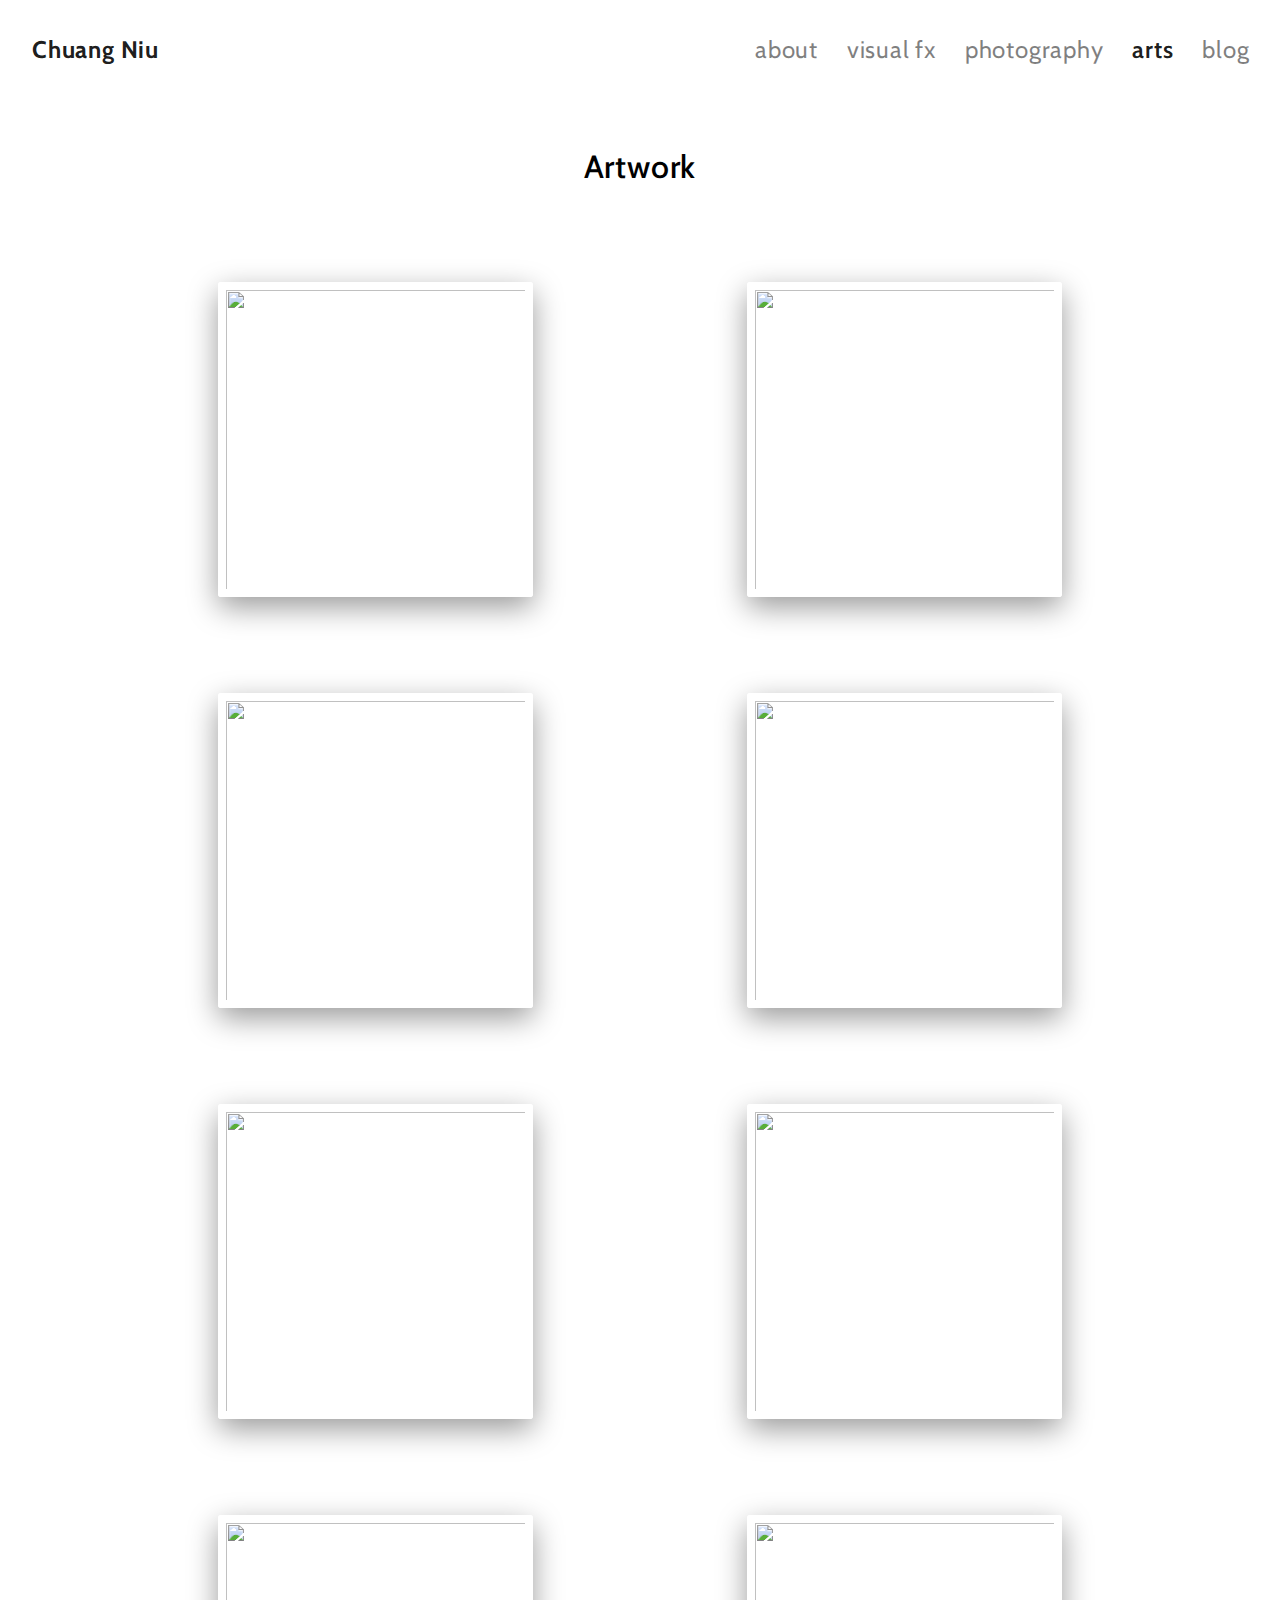
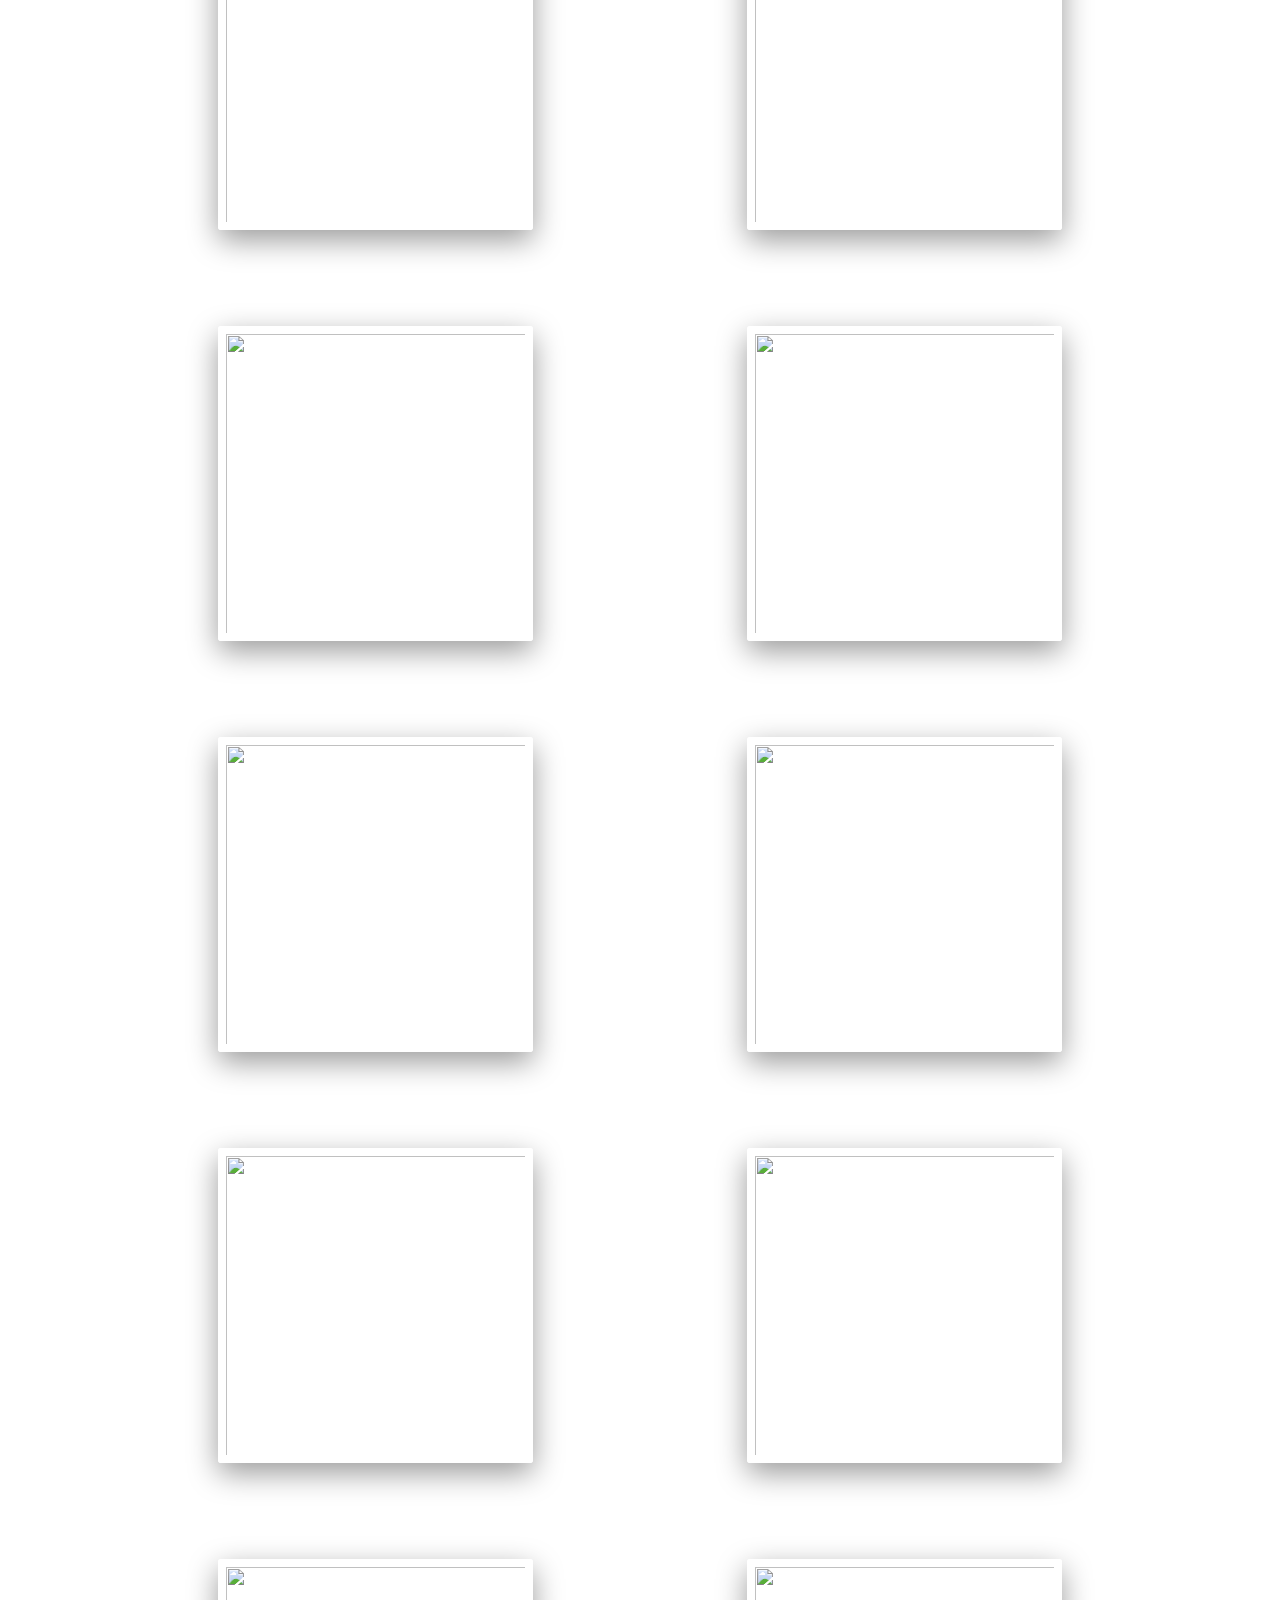
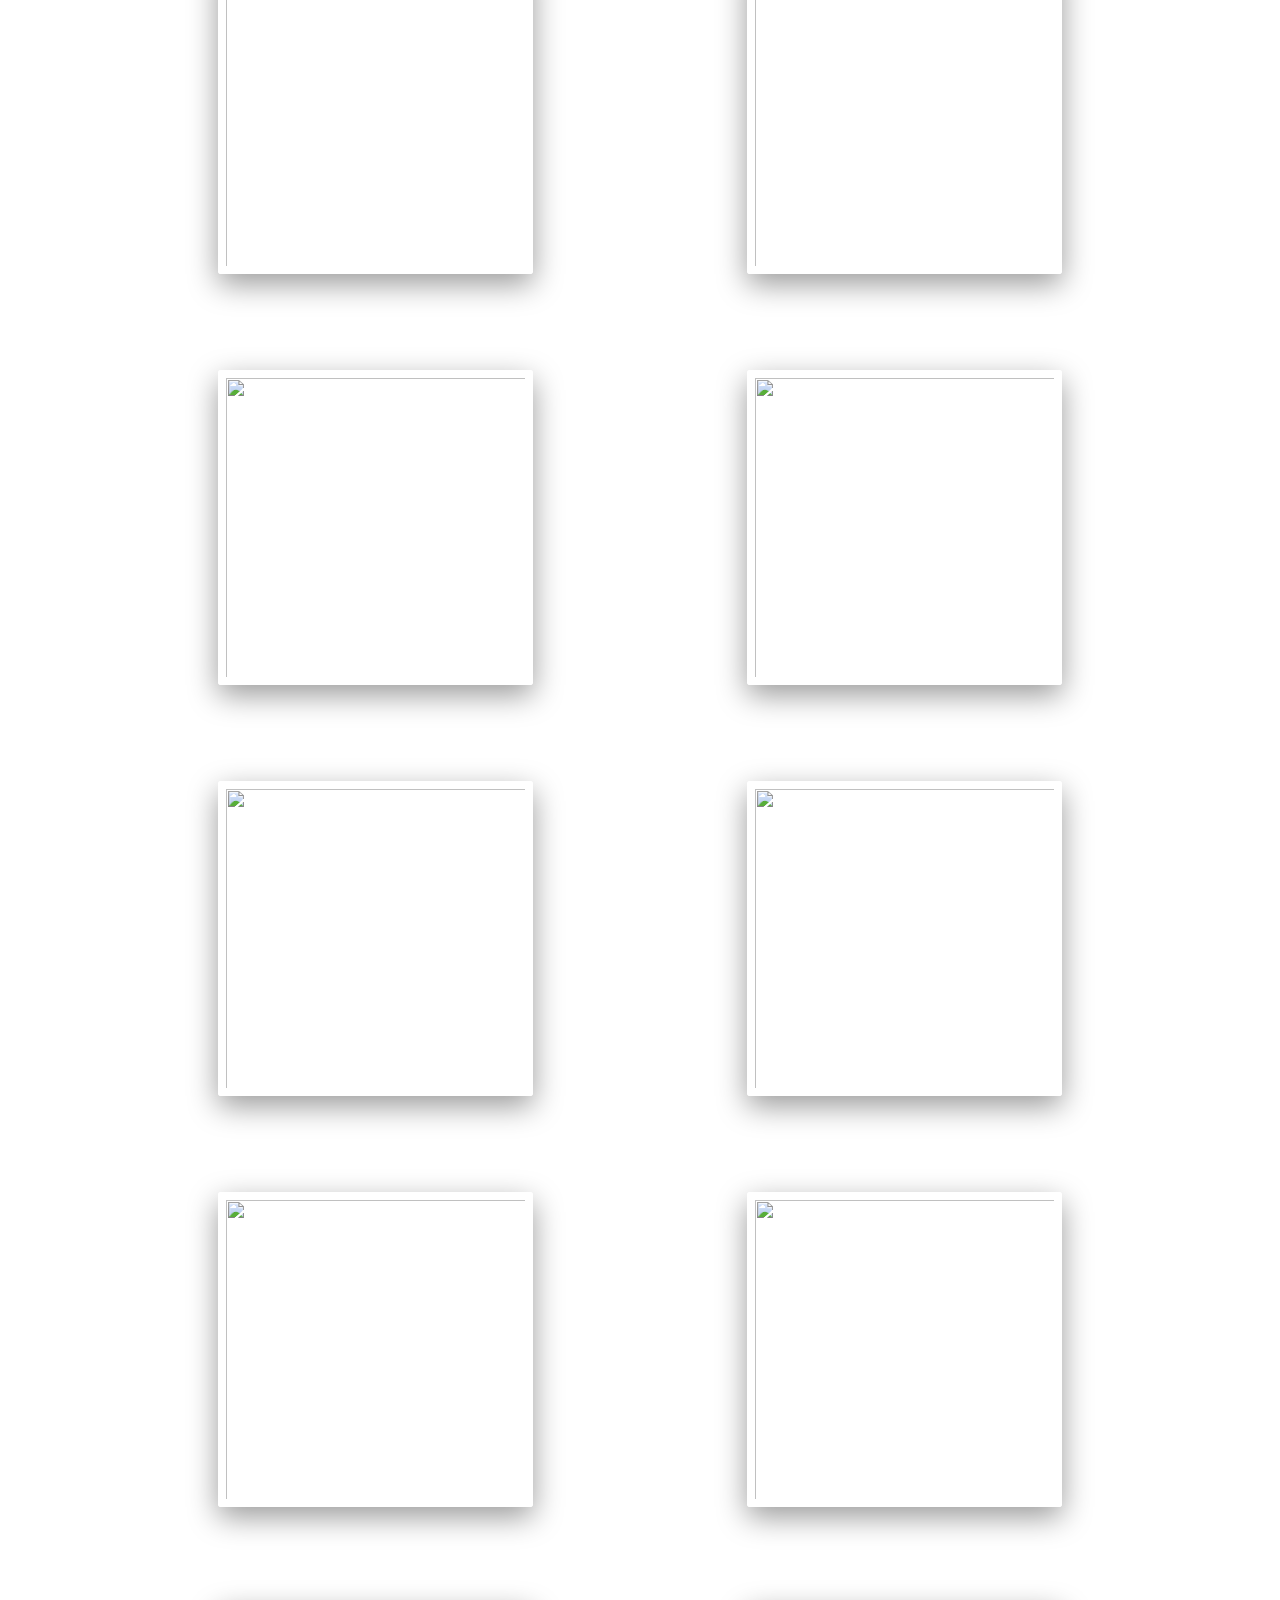
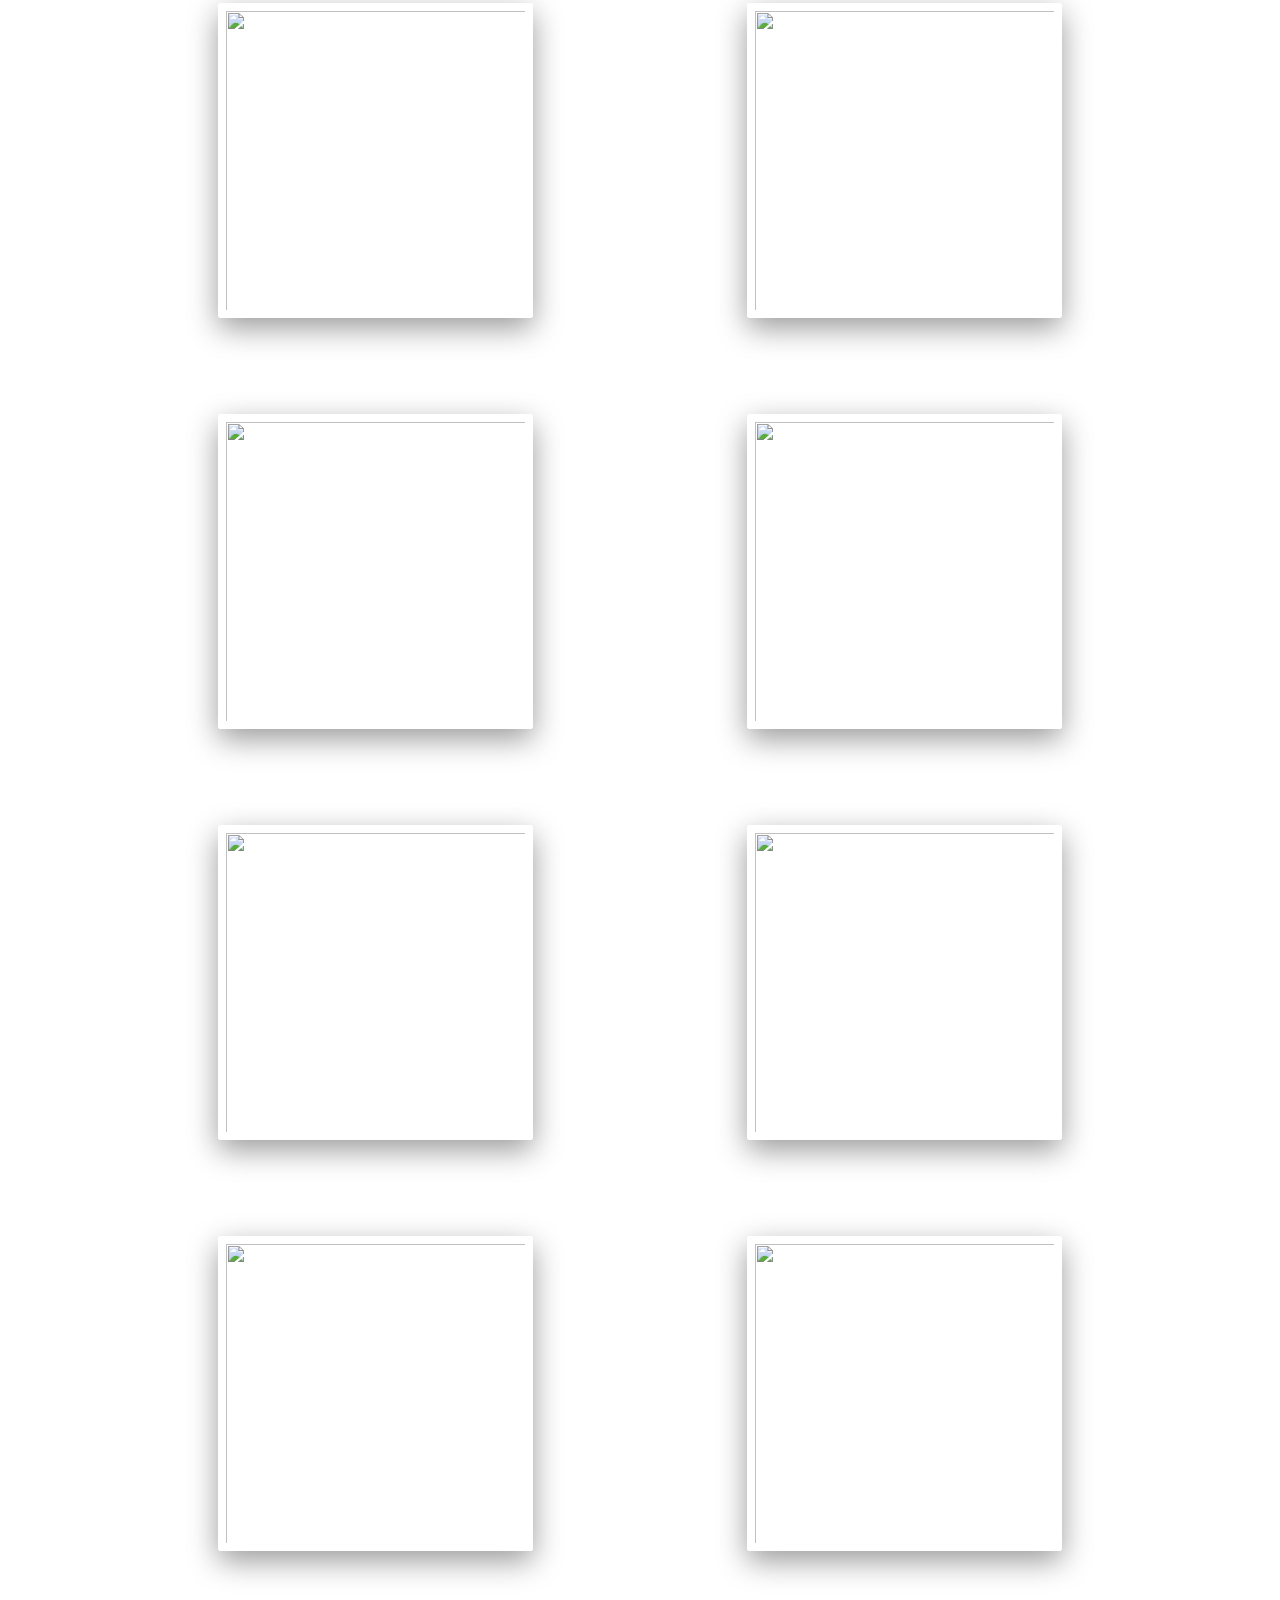
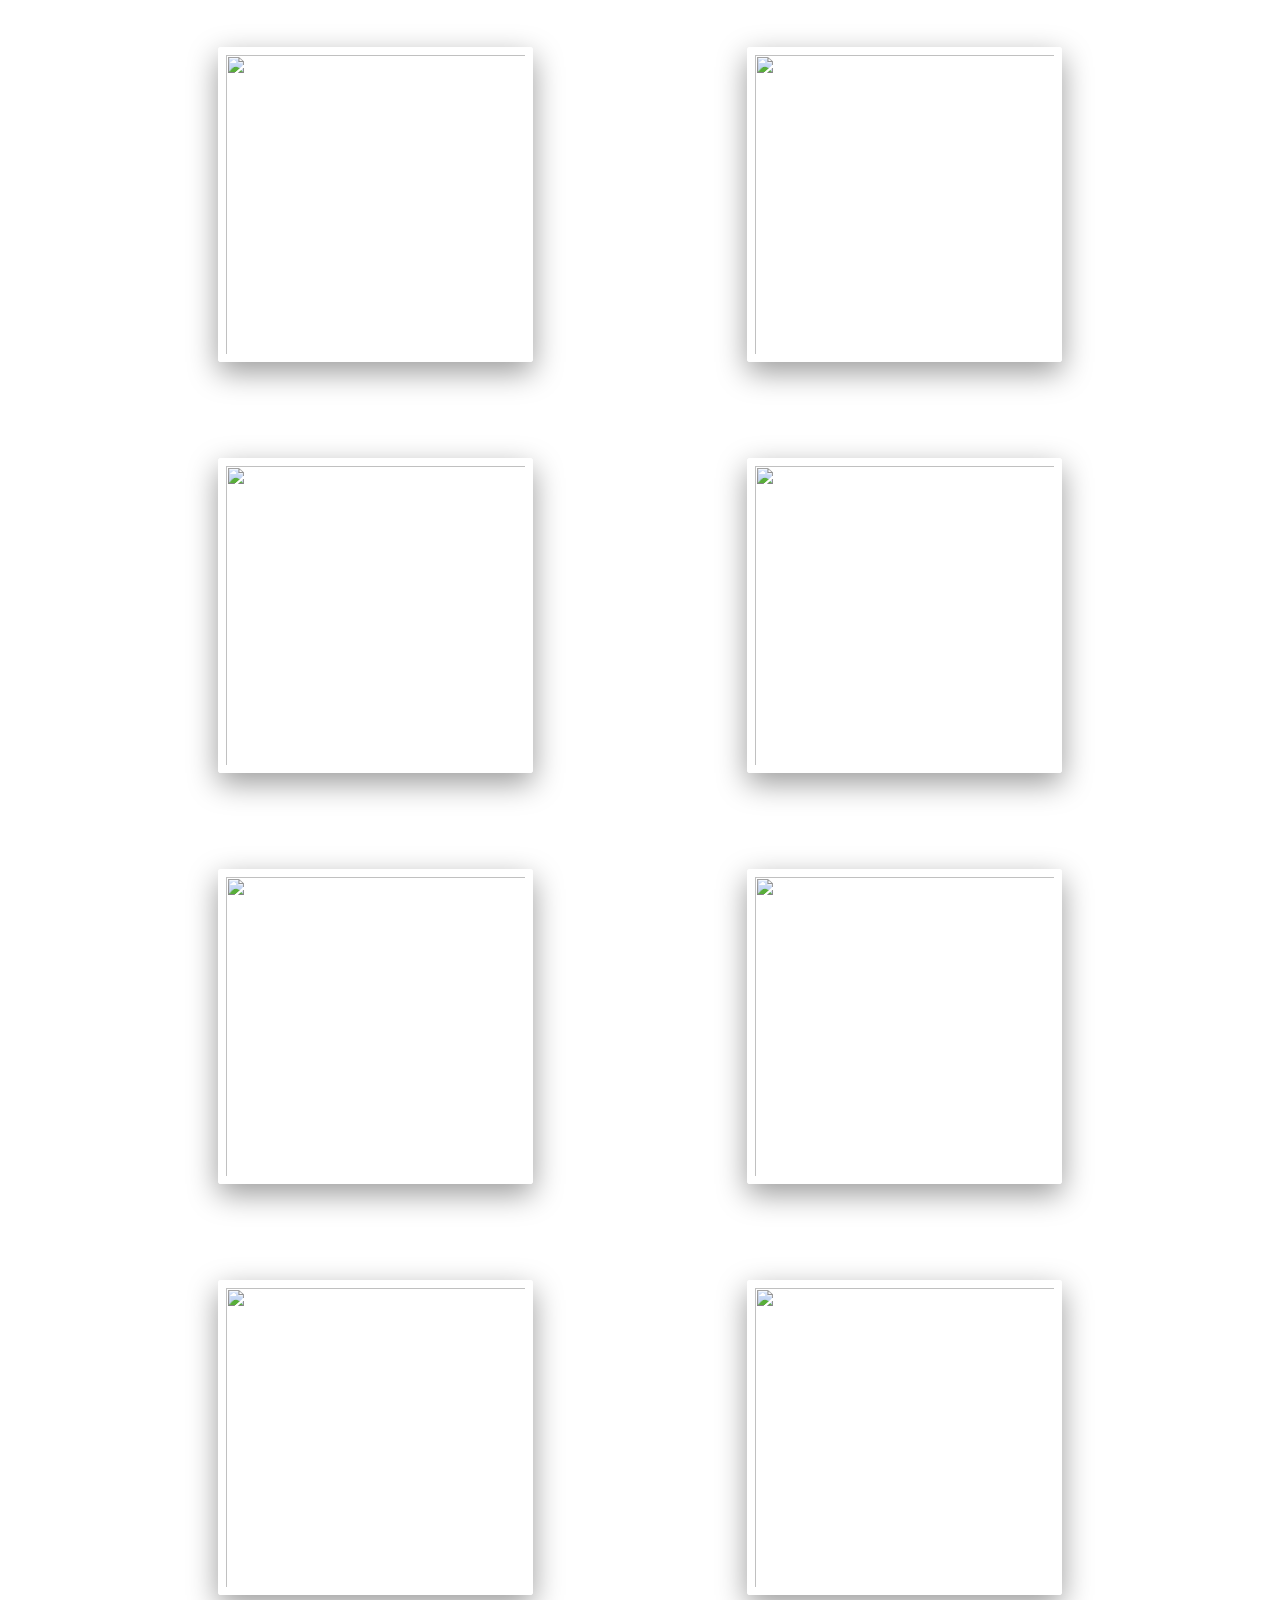
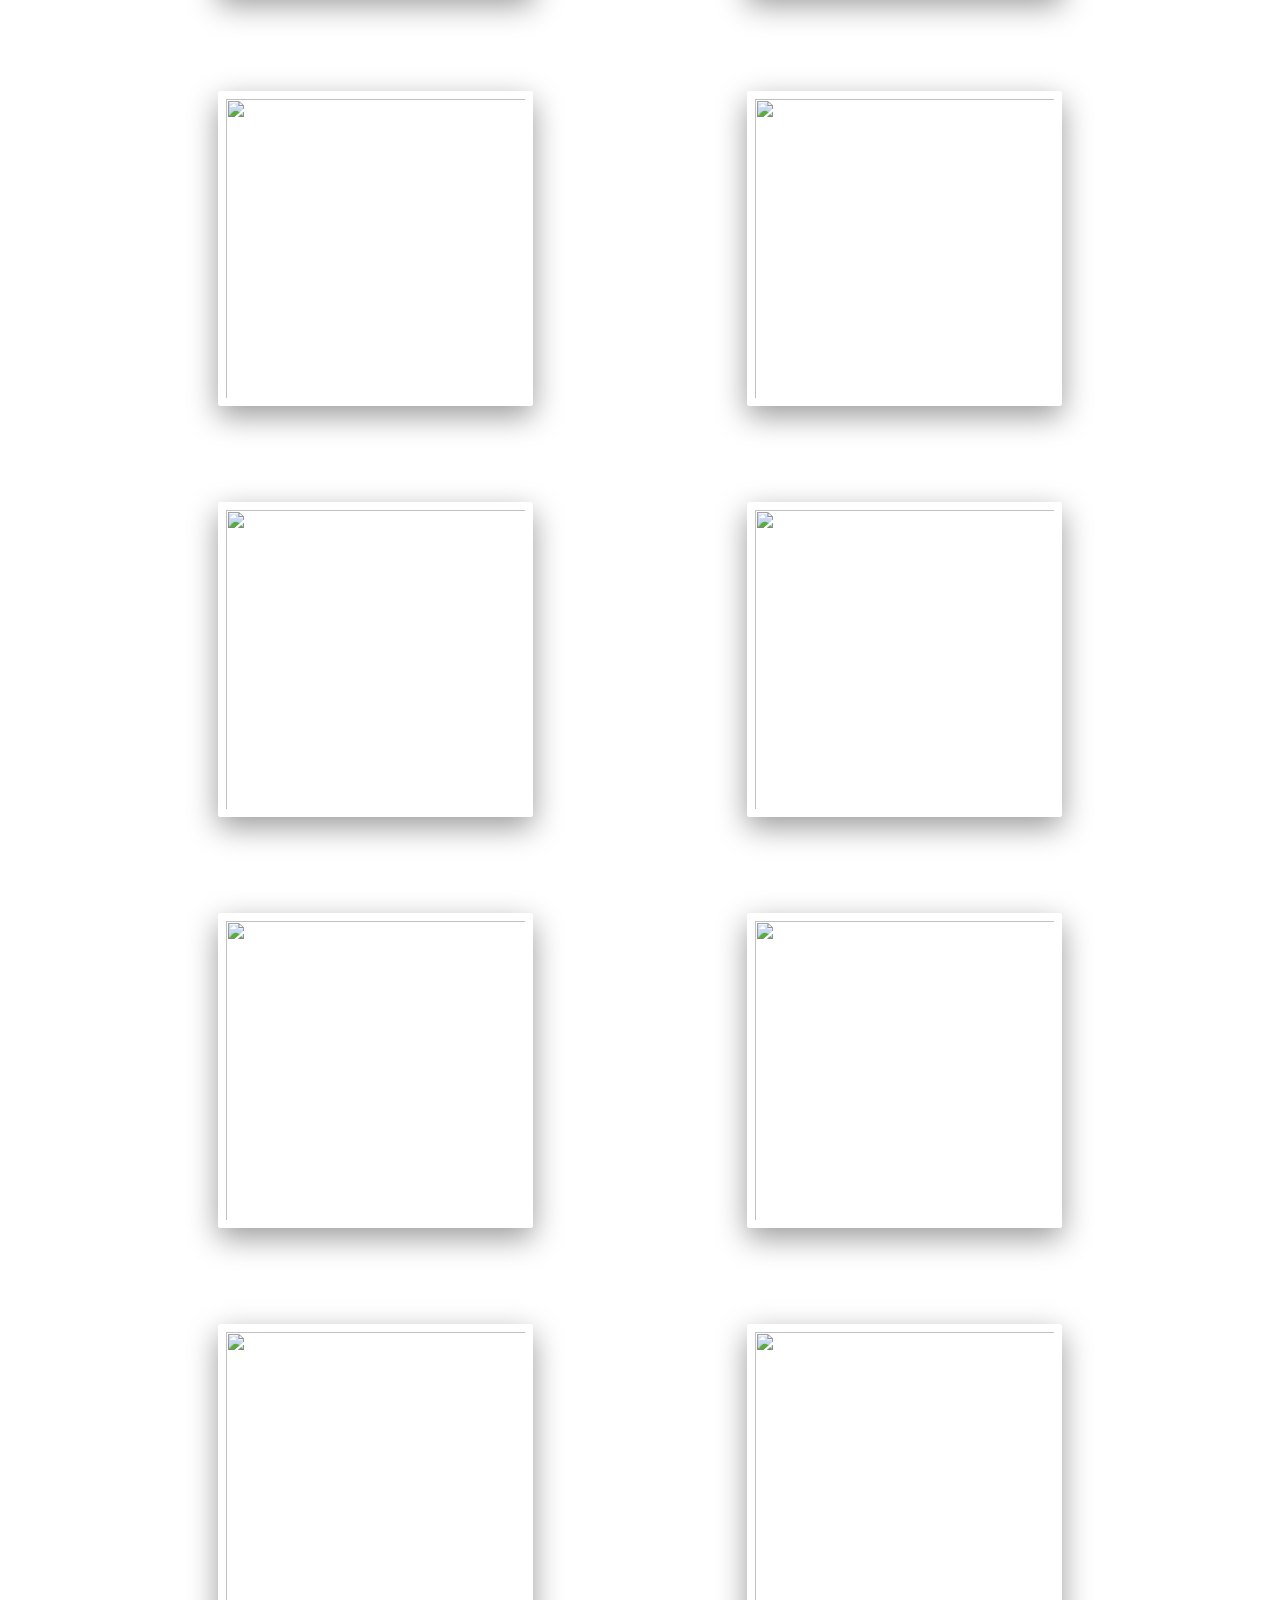
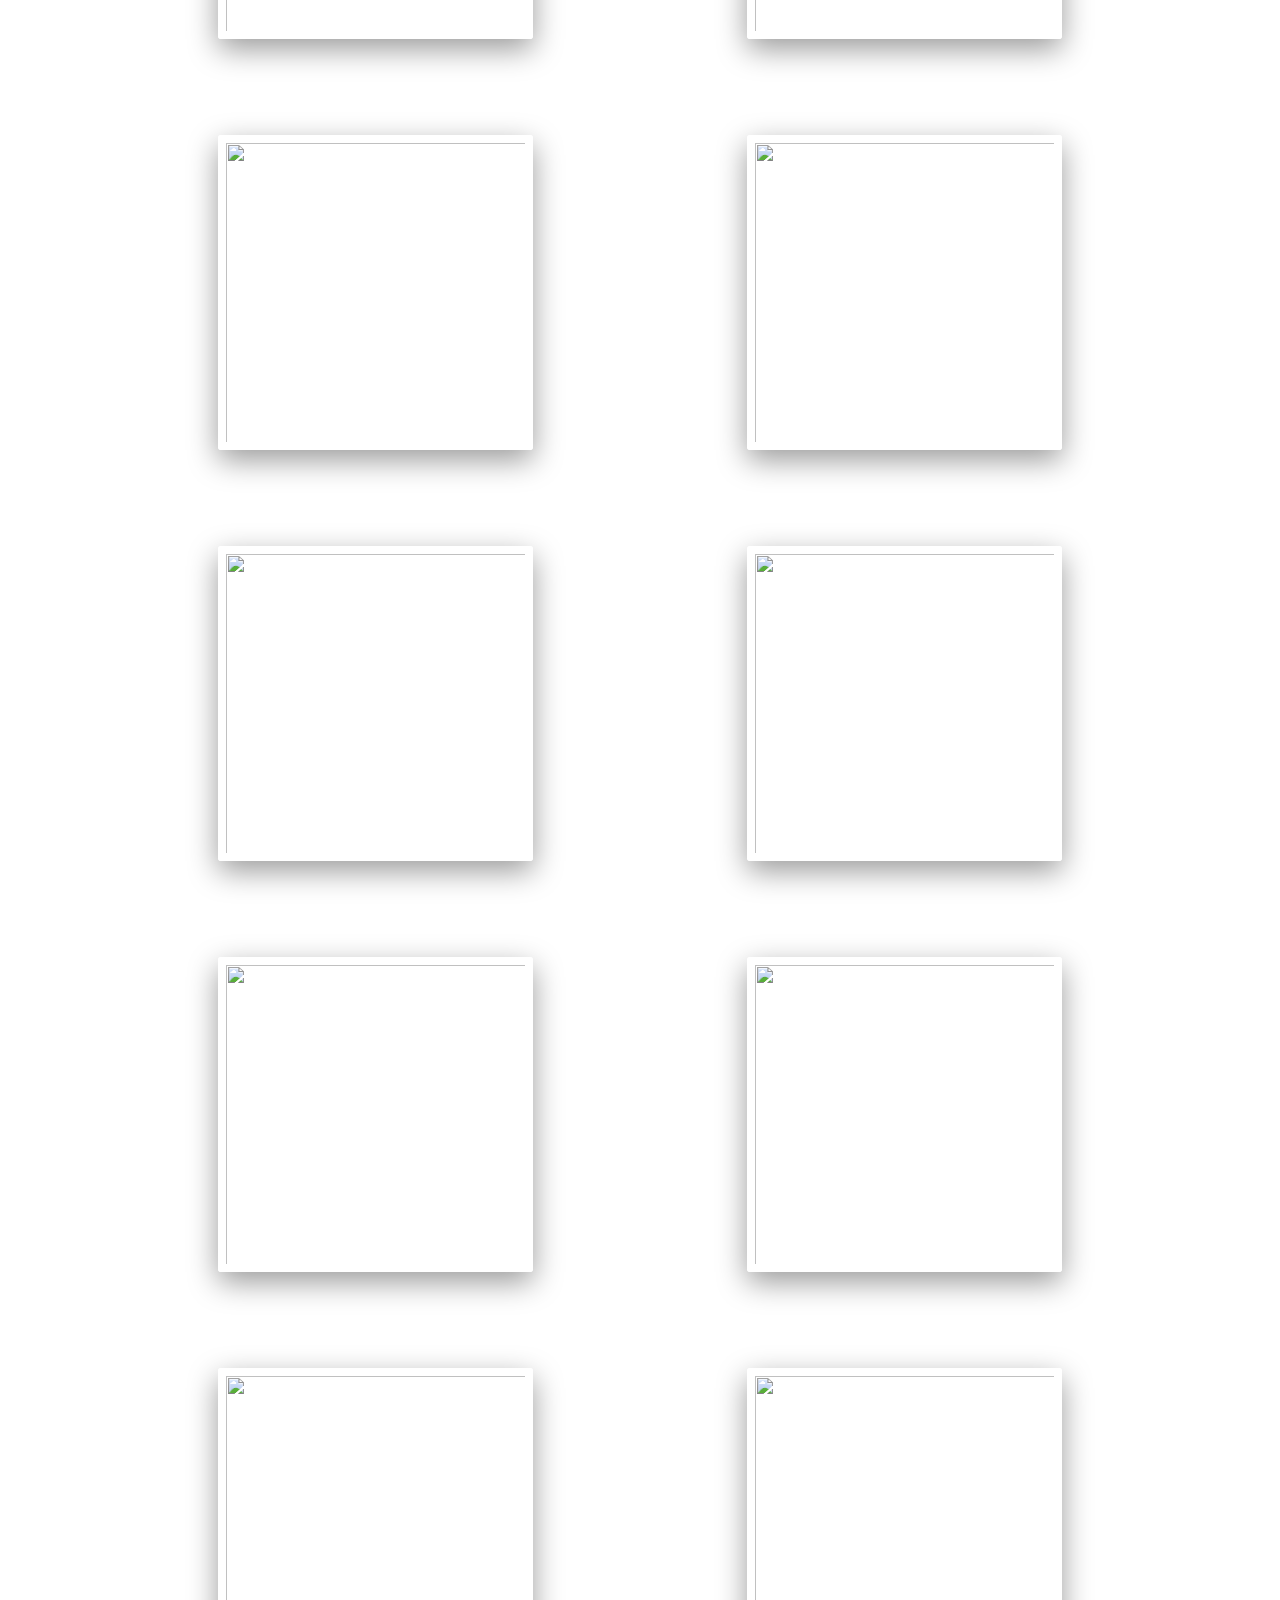
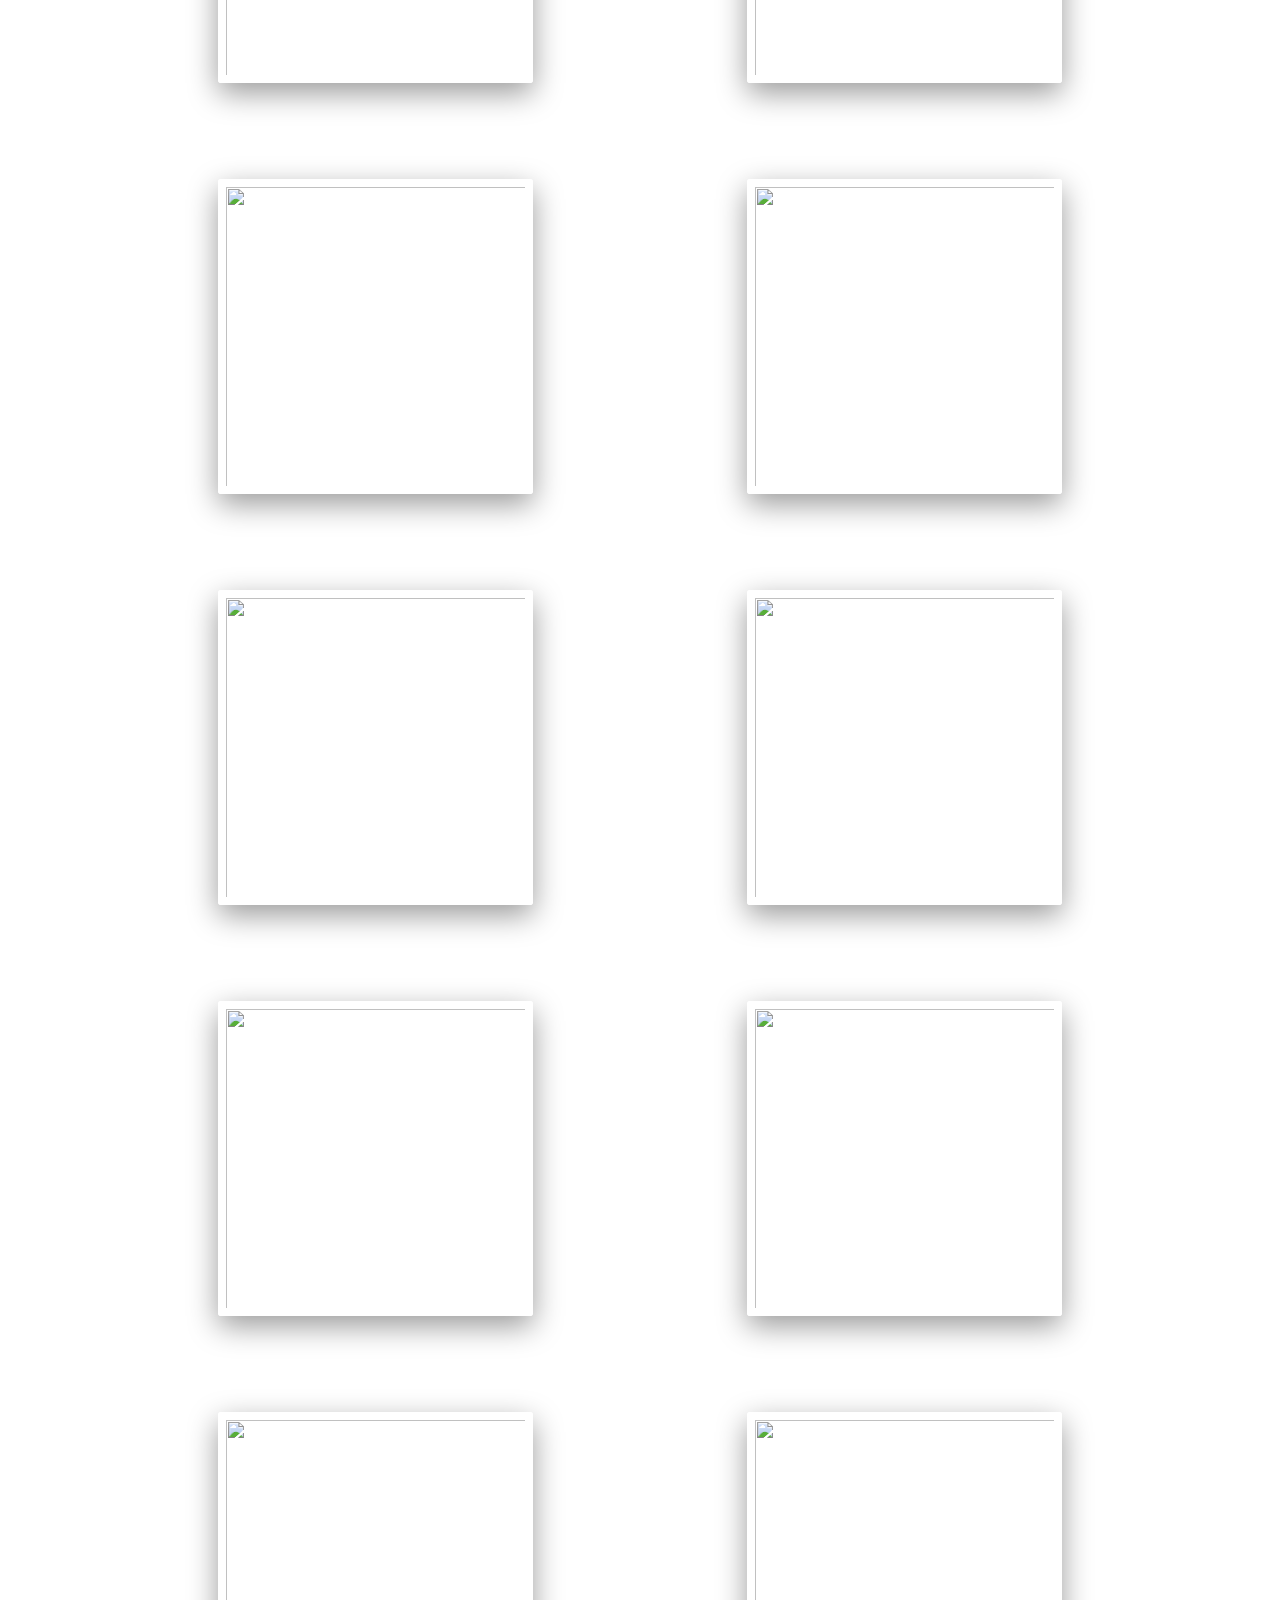
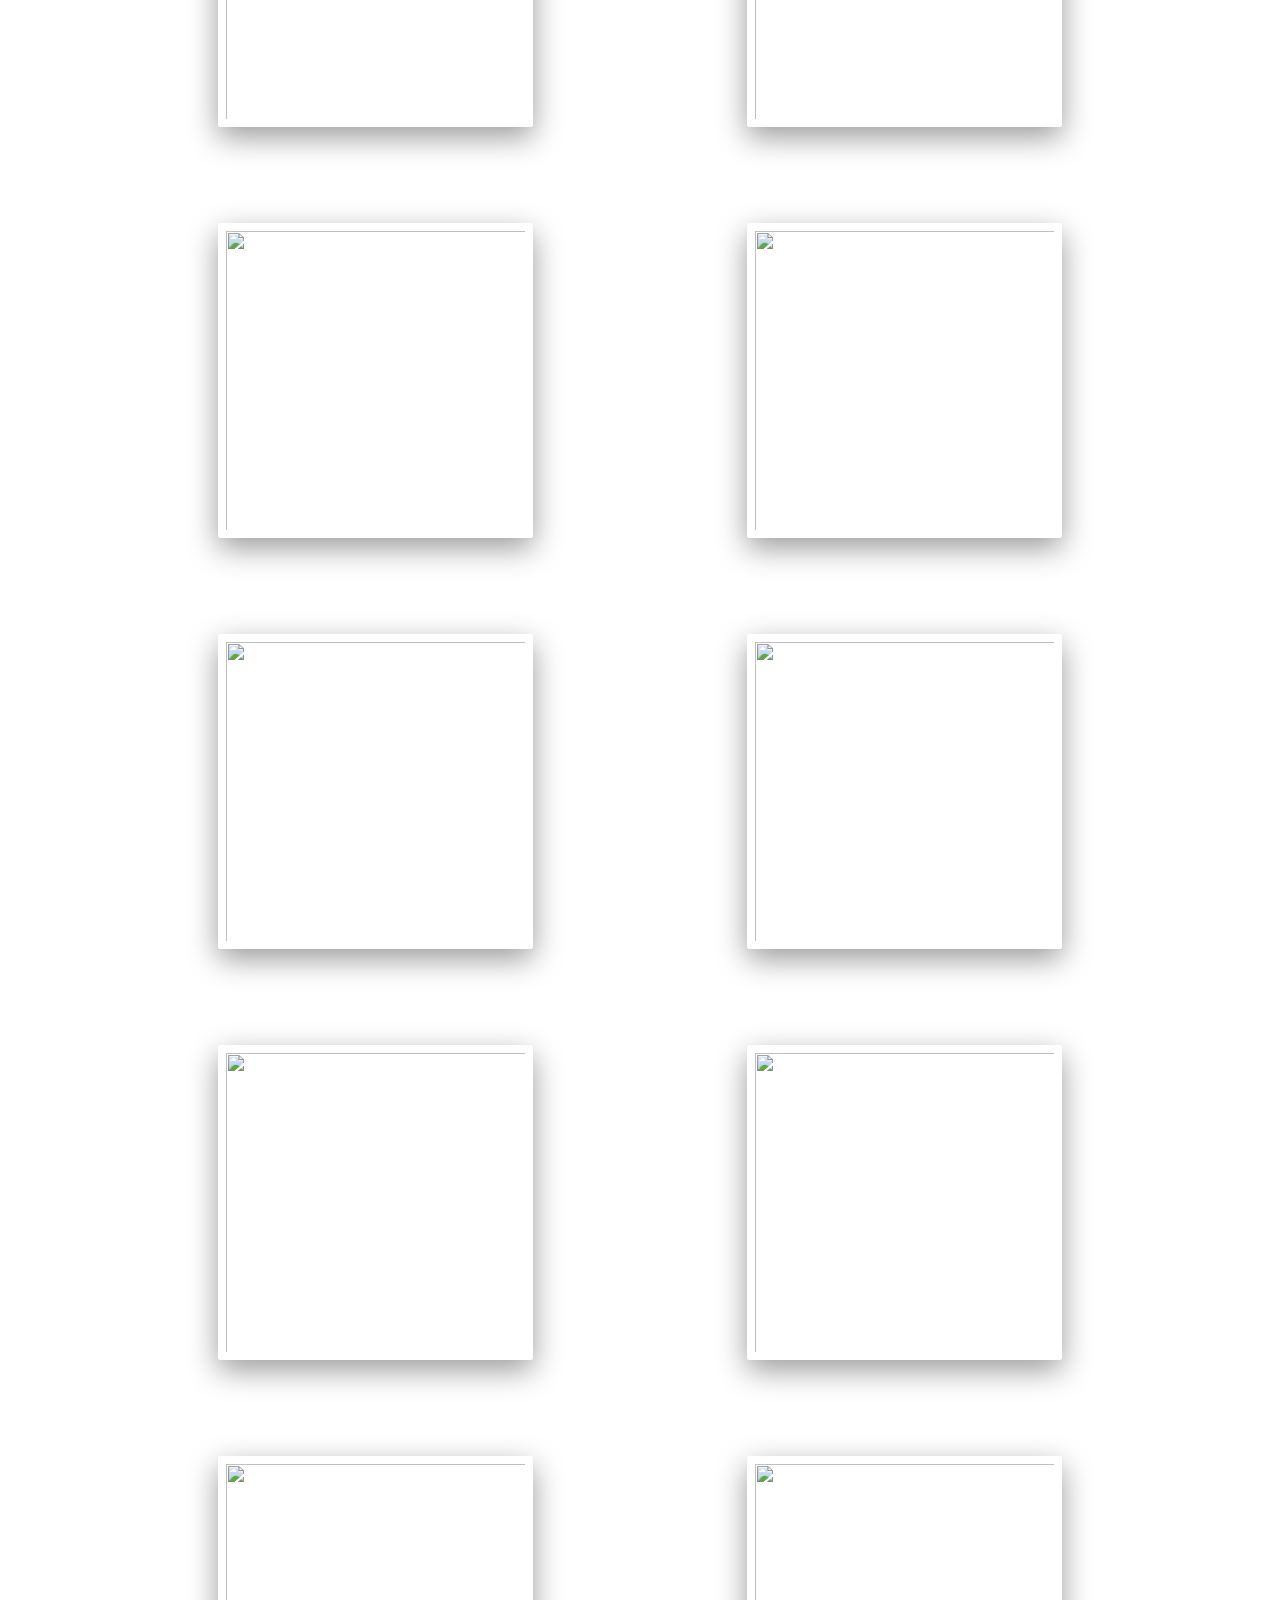
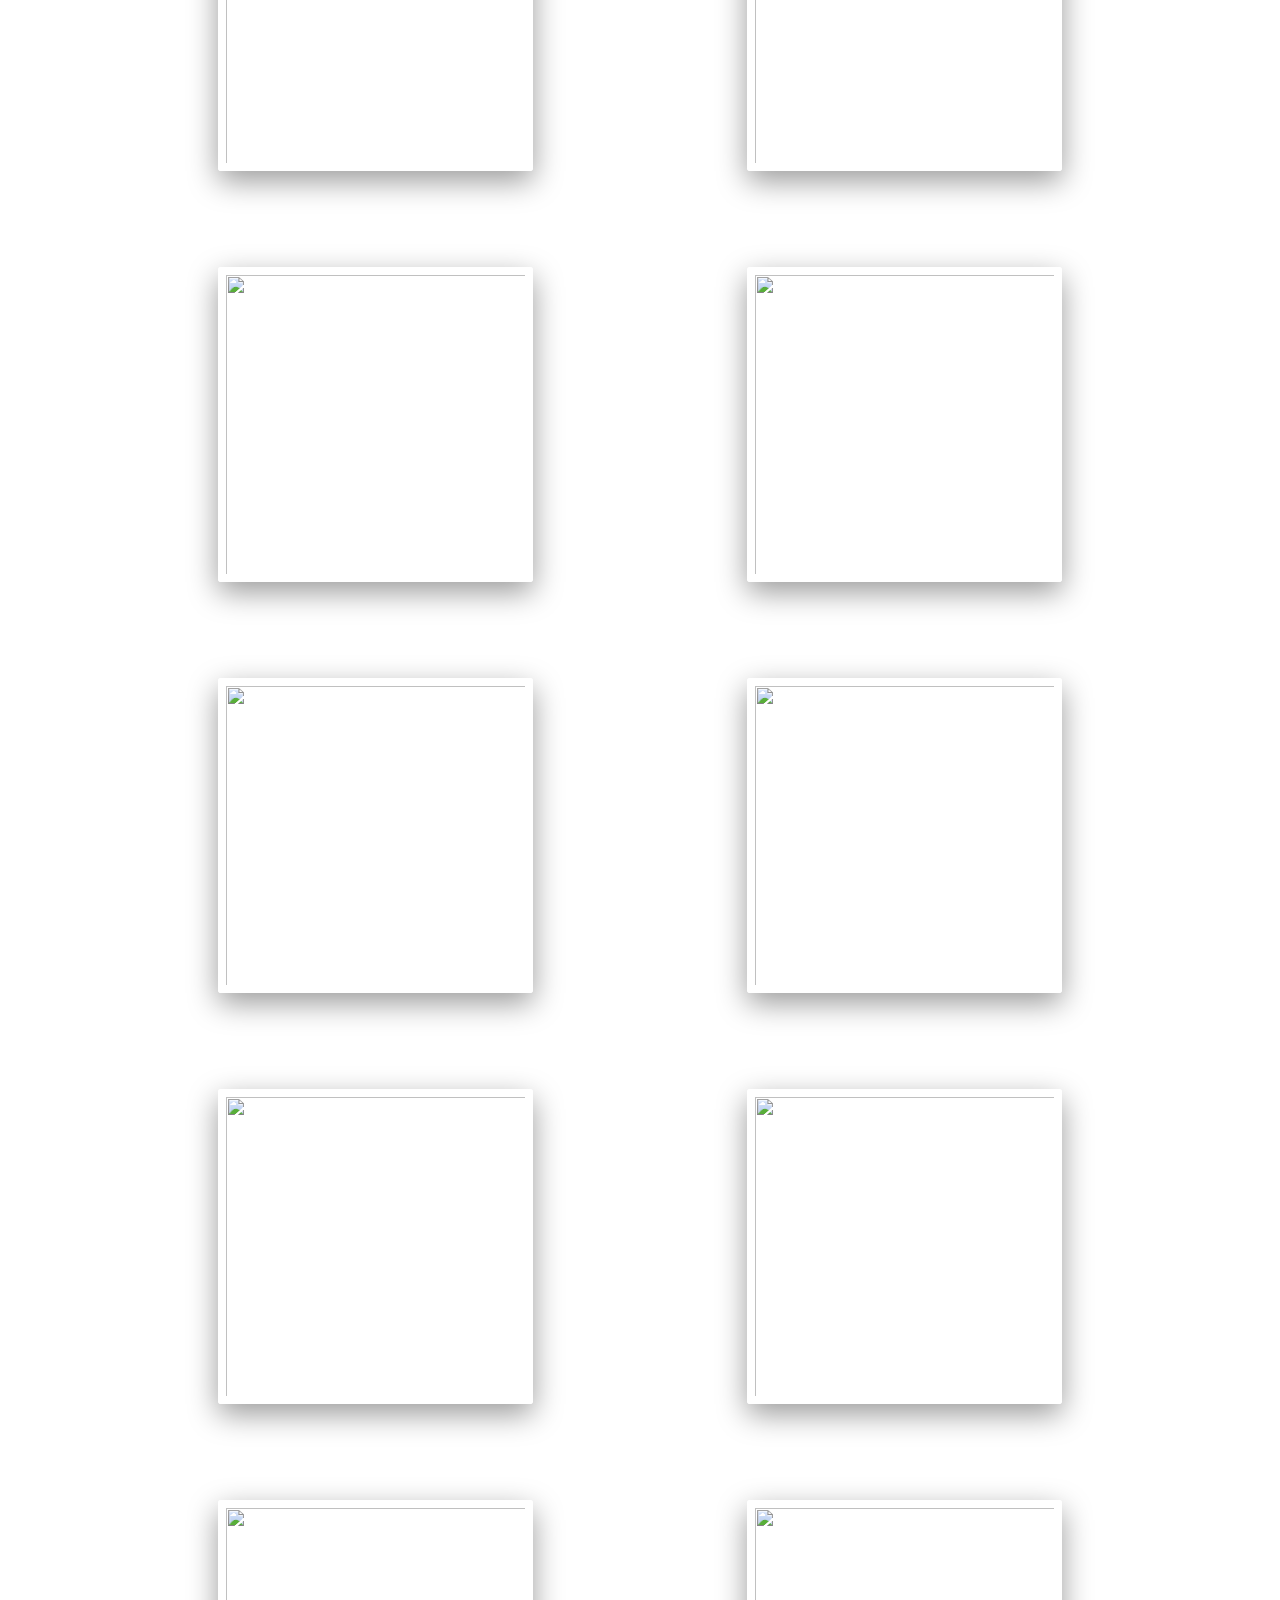
==== pages/arts.html @ edaffc8e "initial commit for existing files" ====
<!doctype html>
<html lang="en">

  <head>
    <!-- Required meta tags -->
    <meta charset="utf-8">
    <meta name="viewport" content="width=device-width, initial-scale=1, shrink-to-fit=no">

    <!-- Bootstrap CSS -->
    <link rel="stylesheet" href="../bootstrap/css/bootstrap.min.css">
    <link rel="stylesheet" href="../css/cniu.art.css">

    <!-- Optional JavaScript -->
    <!-- jQuery first, then Popper.js, then Bootstrap JS -->
    <script src="../js/jquery-3.3.1.min.js"></script>
    <script src="../js/popper.min.js"></script>
    <script src="../bootstrap/js/bootstrap.min.js"></script>
    
    <!-- icons -->
    <script src="https://kit.fontawesome.com/6f31f22e53.js" crossorigin="anonymous"></script>

    <!-- get social links -->
    <script> 
      $(function(){
        $("#contactlinks").load("./contactlinks.html"); 
      });
    </script> 

    <!-- fonts -->
    <script> 
      $(function(){
        $("#myheader").load("./header.html"); 
      });
    </script>

    <!-- icon -->
    <link rel="icon" href="/img/icon_red.png">

    <title>Chuang Niu | Art</title>

  </head>


  <body>

    <nav class="navbar navbar-expand-lg navbar-light py-4" z-index=10>

      <a class="navbar-brand" href="../index.html"><b>Chuang Niu</b></a>
      <button class="navbar-toggler" type="button" data-toggle="collapse" data-target="#navbarSupportedContent" aria-controls="navbarSupportedContent" aria-expanded="false" aria-label="Toggle navigation">
        <span class="navbar-toggler-icon"></span>
      </button>

      <div class="collapse navbar-collapse" id="navbarSupportedContent">
        <ul class="navbar-nav ml-auto">

          <li class="nav-item">
            <a class="nav-link" href="./about.html">about</a>
          </li>

          <li class="nav-item">
            <a class="nav-link" href="./visualfx.html">visual fx</a>
          </li>

          <li class="nav-item">
            <a class="nav-link" href="./photography.html">photography</a>
          </li>

          <li class="nav-item">
            <a class="nav-link active" href="./arts.html">arts</a>
          </li>

          <li class="nav-item">
            <a class="nav-link" href="/wordpress/index.php">blog</a>
          </li>

        </ul>
      </div>
    </nav>

<!--     <div class="container-fluid text-center text-white-50" style="padding: 200px">
      <h3>Arts section is still under construction...</h3>
    </div> -->

    <div class="container-fluid mx-auto py-5" id="postergallery">

      <div class="container my-0 mt-0">
        <h2 class="mx-auto text-center">Artwork</h2>
      </div>
      
      <div class="row justify-content-around align-content-around align-items-center mx-5 px-5 my-5" id="postergalleryrow">
        <script type="text/javascript">

        var posternames = ['20160824-beliography-DSCF2859.jpg', '2017-11-16 20_04_31.237.jpg', '20180518-Yuan1-DSCF3356.jpg', '20180518-Yuan1-DSCF3365.jpg', '20190425-FriendsOfKew-DSCF4586.jpg', '20200501-2020.04.30.Quarantine-DSCF3961.jpg', '40D5E84B-F507-44E7-88F6-592BF7465071.jpg', '786DD0B0-DDB2-43BC-A537-0CE36532E0B8.jpg', 'IMG_0001.JPG', 'IMG_0023.JPG', 'IMG_0027.JPG', 'IMG_0036.JPG', 'IMG_0075.JPG', 'IMG_0313.JPG', 'IMG_0682.JPG', 'IMG_0791.JPG', 'IMG_0896.JPG', 'IMG_0908.JPG', 'IMG_0961.JPG', 'IMG_0962.JPG', 'IMG_0992(1).JPG', 'IMG_0992.JPG', 'IMG_1068.JPG', 'IMG_1445.JPG', 'IMG_1446.JPG', 'IMG_1684.JPG', 'IMG_1688.JPG', 'IMG_1699.JPG', 'IMG_1700.JPG', 'IMG_1756.JPG', 'IMG_1757.JPG', 'IMG_1761.JPG', 'IMG_1762.JPG', 'IMG_1763.JPG', 'IMG_1764.JPG', 'IMG_1811.JPG', 'IMG_1814.JPG', 'IMG_1832.JPG', 'IMG_1840.JPG', 'IMG_1894.JPG', 'IMG_1919.JPG', 'IMG_1944.JPG', 'IMG_1945.JPG', 'IMG_1947.JPG', 'IMG_1964.JPG', 'IMG_2103.JPG', 'IMG_2139.JPG', 'IMG_2162.JPG', 'IMG_2258.JPG', 'IMG_2268.JPG', 'IMG_2423.JPG', 'IMG_2491.JPG', 'IMG_2494.JPG', 'IMG_2500.JPG', 'IMG_2501.JPG', 'IMG_2502.JPG', 'IMG_2503.JPG', 'IMG_2504.JPG', 'IMG_2506.JPG', 'IMG_2507.JPG', 'IMG_2581.JPG', 'IMG_2582.JPG', 'IMG_2584.JPG', 'IMG_2585.JPG', 'IMG_2628.JPG', 'IMG_2702.PNG', 'IMG_2703.PNG', 'IMG_2704.JPG', 'IMG_2705.PNG', 'IMG_2706.PNG', 'IMG_2707.JPG', 'IMG_2709.JPG', 'IMG_3050.JPG', 'IMG_3093.JPG', 'IMG_3126.JPG', 'IMG_3516.JPG', 'IMG_3517.JPG', 'IMG_3523.JPG', 'IMG_3612.JPG', 'IMG_3615.JPG', 'IMG_3616.JPG', 'IMG_4130.JPG', 'IMG_4359.JPG', 'IMG_4381.JPG', 'IMG_5032.JPG', 'IMG_5049.JPG', 'IMG_6420.JPG', 'IMG_6421.JPG', 'IMG_6422.JPG', 'IMG_6423.JPG', 'IMG_7006.JPG', 'IMG_7431.JPG', 'IMG_7760.JPG', 'IMG_7805.JPG', 'IMG_7931.JPG', 'IMG_7982.JPG', 'IMG_7983.JPG', 'IMG_8022.JPG', 'IMG_8116.JPG', 'IMG_8253.JPG', 'IMG_8289.JPG', 'IMG_8299.JPG', 'IMG_8307.JPG', 'IMG_8351.JPG', 'IMG_8364.JPG', 'IMG_8437.JPG', 'IMG_8559.JPG', 'IMG_8671.JPG', 'IMG_8833.JPG', 'IMG_9309.JPG', 'IMG_9789.JPG', 'Snapseed.jpeg', 'Snapseed.jpg'];

        var counter = 0;
        var rowdiv;
        posternames.forEach(function(el) {
            /*
            if (counter%3 == 0){
              rowdiv = document.createElement("div");
              rowdiv.className = "row triplet-row";
              
            }*/
            var div = document.createElement("div");
            var img = document.createElement("img");
            var overlay = document.createElement("div");
            var overlaydiv = document.createElement("div");
            // var buttondetail = document.createElement("button");
            div.className = "py-4 px-3 my-4 mx-4 text-center justify-content-around ";
            img.className = "artworkimg";
            img.setAttribute("data-toggle", "modal");
            img.setAttribute("data-target", "#myModal");
            img.setAttribute("data-backdrop","true");
            img.setAttribute("onclick", "updateModalImg(this)");
            //overlay.className = "overlay";
            //overlaydiv.className = "overlaycontainer";
            //buttondetail.className = "buttondetail btn btn-warning";
            //buttondetail.innerHTML = "<b>Details</b>";
            //buttondetail.type = "button";
            img.src = '../img/artwork.small/'+el;
            div.appendChild(img);
            //div.appendChild(overlaydiv);
            //overlaydiv.appendChild(overlay);
            //overlaydiv.appendChild(buttondetail);

            document.getElementById("postergalleryrow").appendChild(div);

            /*
            rowdiv.appendChild(div);
            document.getElementById("postergalleryrow").appendChild(rowdiv);
            counter += 1;
            */

        });
        </script>
      </div>
    </div>

    <script type="text/javascript">
      
      function updateModalImg(elem){
        var srcImg = elem.getAttribute("src");
        var largeSrcImg = srcImg.replace("artwork.small", "artwork");

        var modalObj = document.getElementById("modalFocusImg");
        modalObj.setAttribute("src",largeSrcImg);

        var infoObj = document.getElementById("imgInfo0");
        infoObj.innerHTML = largeSrcImg;
      }

    </script>


  <!-- The Modal -->
    <div class="modal" id="myModal">
      <div class="modal-dialog modal-dialog-centered modal-xl">
         <div class="modal-content">

          <div class="container-fluid noblurobj" id="modalFocusImgContainer" z-index=8>
            <img class="img-fluid px-1 py-3 noblurobj" id="modalFocusImg" src="../img/welcome.jpg">
          </div>

          <div class="container my-0 mt-0">
            <p class="mx-auto text-left text-white noblurobj" id="imgInfo0" id=> info </p>
            <p class="mx-auto text-left text-white noblurobj" id="imgInfo1" id=></p>
            <p class="mx-auto text-left text-white noblurobj" id="imgInfo2" id=></p>
            <p class="mx-auto text-left text-white noblurobj" id="imgInfo3" id=></p>
          </div>

         </div>
      </div>
    </div>

    <div id="contactlinks"></div>

    <div id="myheader"></div>

  </body>

</html>
---- css/cniu.art.css ----
:root {
  --color-highlight: #b64dc6;
  --tron-background-color: #ffffff; /*#212121 */
  --breakpoint-xs: 0;
  --breakpoint-sm: 576px;
  --breakpoint-md: 768px;
  --breakpoint-lg: 992px;
  --breakpoint-xl: 1200px;
  --tron-text-color: #000; /*#4d4d4d;*/
}

body {
  margin: 0;
  font-family: 'Cabin', sans-serif;
  background-color: var(--tron-background-color);
  letter-spacing: 0.05rem;
  user-select: none;
  color: var(--tron-text-color);
}

p, h1, h2, h3, h4, h5, h6 {
  cursor: default;
}

div {
  margin: 0;
}

h2 {
  /*text-shadow: 0px 0px 8px black;*/
}

@media (min-width: 1200px) {

  #homebanner {
  padding-left: 15vw;
  padding-right: 15vw;
}

}


.navbar-brand {
  font-size: 1.5rem;
  padding-left: 1rem;
  color: var(--tron-text-color);
  /*font-variant: small-caps;*/
  /*text-shadow: 0px 0px 8px black;*/
}

.nav-link {
  font-size: 1.5rem;
  font-weight: 400;
}

.nav-link.active {
  font-size: 1.5rem;
  font-weight: 600;
}

.nav-item {
  padding-left: 0.4rem;
  padding-right: 0.4rem;
}

.text-selected {
  color: var(--color-highlight);
}

.albumlist {
  cursor: pointer;
}

.photogallery {
  overflow: hidden;
  margin-bottom: 30px;
  padding-top: 20px;

}

#photogallerycol {
  margin-bottom: 30px;
  border-radius: 5px 0 0 5px;
  min-width: 80%;
}

#collectionmenu {
    min-width: 200px !important;
    max-width: 10%;
}

.row {
  justify-content: center;
}

.photoframe {
  top: 0;
  left: 0;
  --padding: 6%;
  padding: var(--padding);
  --margin: 1%;
  margin: var(--margin);
  margin-bottom: 8%;
  width: calc(100% - var(--padding) - var(--margin));
  box-shadow: 0 8px 20px 5px rgba(0,0,0,0.3);
  border-radius: 3px;
  background-image: url("https://cdn.inspirationhut.net/wp-content/uploads/2014/09/handmade-paper-pattern.jpg");
  background-repeat: repeat;
}

.posterimg {
  transition: transform, box-shadow, border-width, border, border-color, filter, 0.3s;
  height: 350px;
  /*box-shadow: 0 3px 14px 0 rgba(0, 0, 0,0.1), 0 0 60px 2px rgb(182, 77, 198, 0.4);*/
  border-radius: 8px;
  border-style: solid;
  border-width: 0.07em;
  border-color: rgba(0,0,0,0.1);
  box-shadow: 0 3px 14px 0 rgba(0, 0, 0,0.6);
  overflow: hidden;
  object-fit: cover;
  height: 48vh;
  width: 30vh;
}

.postercontainer {
  position: relative;
}

.postercontainer:hover .posterimg{
  transform: scale(1.3);
  filter: grayscale(1);
  border-color: var(--color-highlight);

}

.overlaycontainer {
  position: absolute;
  bottom: 0;
  left: 0;
  right: 0;
  width: 100%;
  height: 100%;
  border: 0em solid white;
  border-color: var(--color-highlight);
  border-radius: 8px;
  transition: transform, box-shadow, border-width, border, border-color, 0.3s;
  overflow: hidden;
  opacity: 0;
}

.postercontainer:hover .overlaycontainer{
  transform: scale(1.3);
  border-color: var(--color-highlight);
  border-style: solid;
  border-width: 0.15em;
  border-radius: 8px;
  opacity: 1;
  /*box-shadow: 0 3px 28px 0 rgba(182, 77, 198, 0.3), 0 0 28px 2px rgba(182, 77, 198,0.8), 0px 0 400px 20px rgba(0,0,0,0.2);*/
}


.overlay {
  position: relative;
  background-color: rgba(0,0,0,0.3);
  top: -5%;
  left: -5%;
  width: 110%;
  height: 110%;
  overflow: hidden;
  transition: opacity, transform, 0.3s;
  border-radius: 8px;
}


.buttondetail {
  position: absolute;
  top: 80%;
  left: 50%;
  transform: translate(-50%, -50%);
  -ms-transform: translate(-50%, -50%);
  opacity: 1;
}



.artworkimg {
  transition: transform, box-shadow, border-width, border, border-color, filter, 0.3s;
  /*height: auto;*/
  box-shadow: 0 10px 30px 0 rgba(0, 0, 0,0.4);
  border-radius: 3px;
  border-style: solid;
  border-width: 0.5em;
  border-color: rgba(255,255,255,1);
  overflow: hidden;
  object-fit: cover;
  height: 35vh;
  width: 35vh;
}


.modal-content
{
    display: block;
    margin: auto;
    max-width: 90vw;
    width: auto;
    max-height: 95vh;
    background-color: black;
}

#modalFocusImg{
  max-height: 85vh;

}
.modal-backdrop {
   background-color: rgb(30,30,30);
   opacity: 0.85 !important;
}

.modal-open .container-fluid :not(.noblurobj), .modal-open  .container :not(.noblurobj){
    -webkit-filter: blur(3px) grayscale(90%);
}
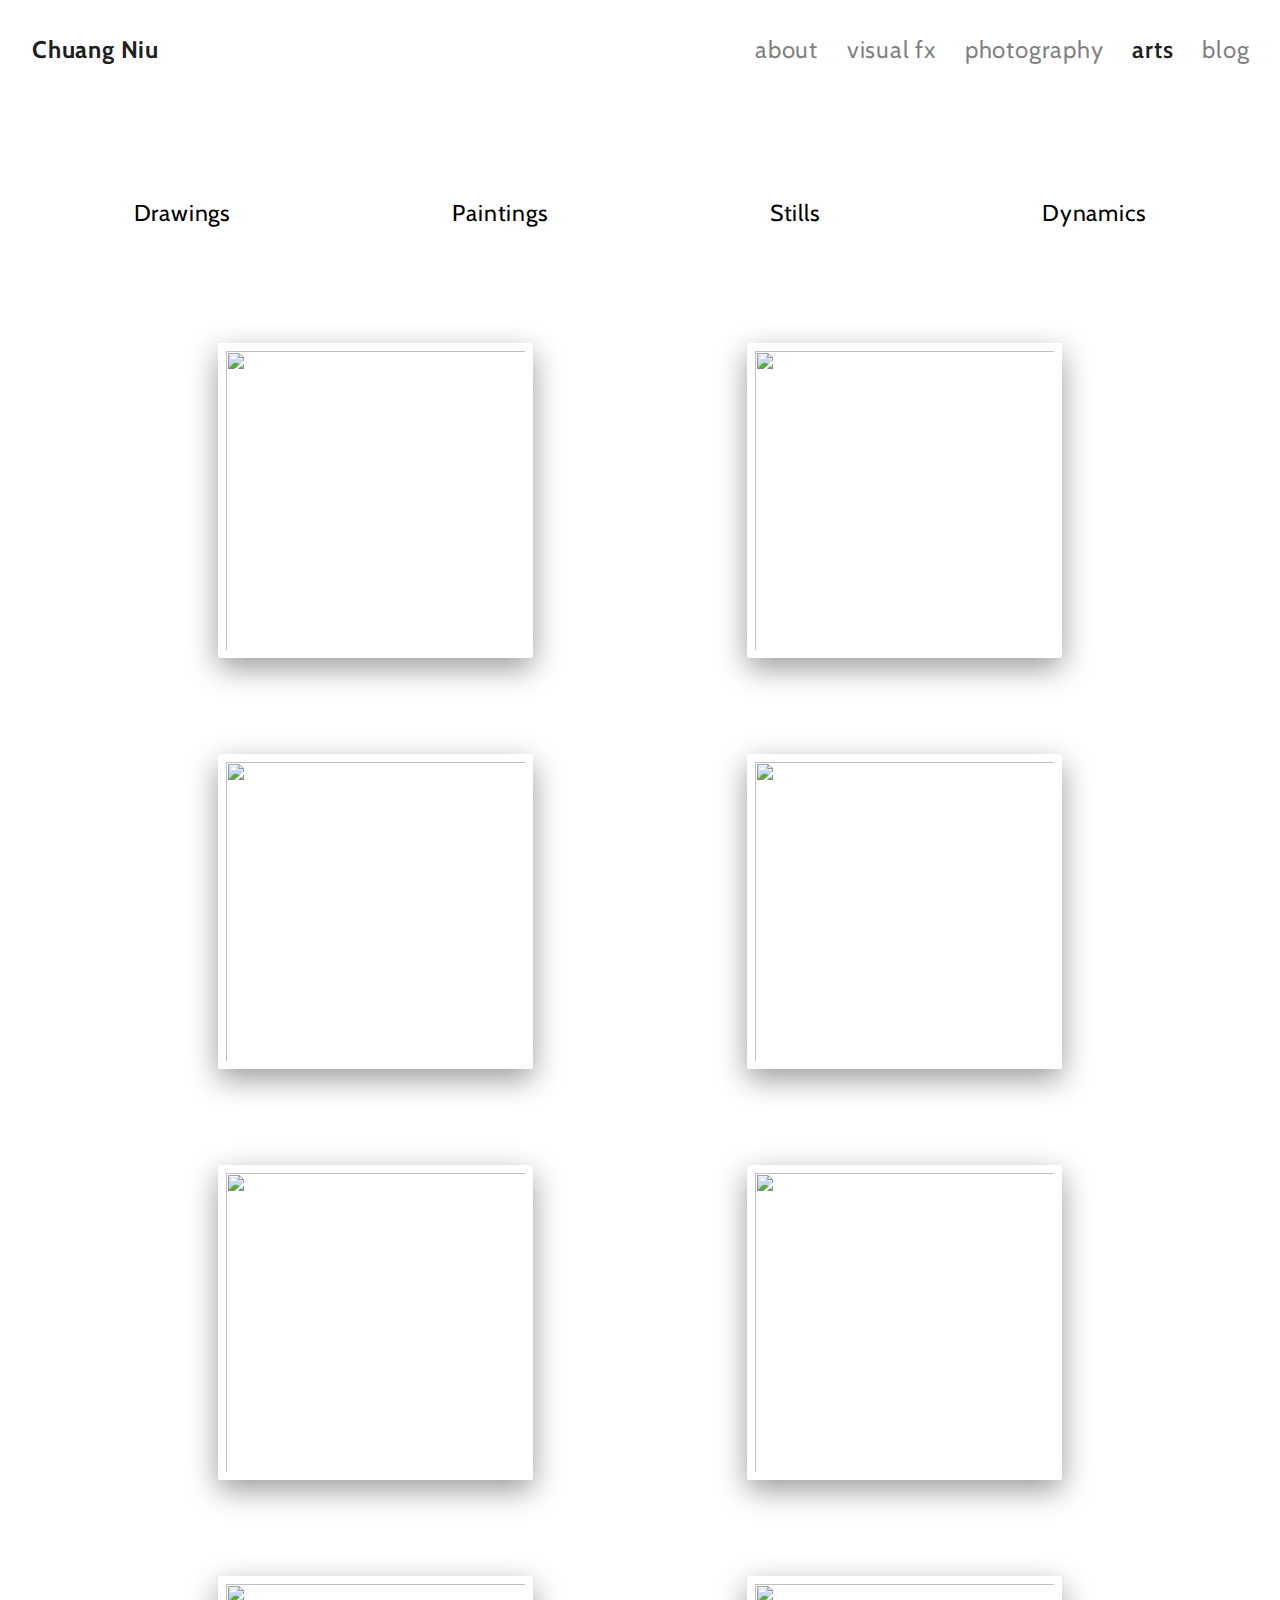
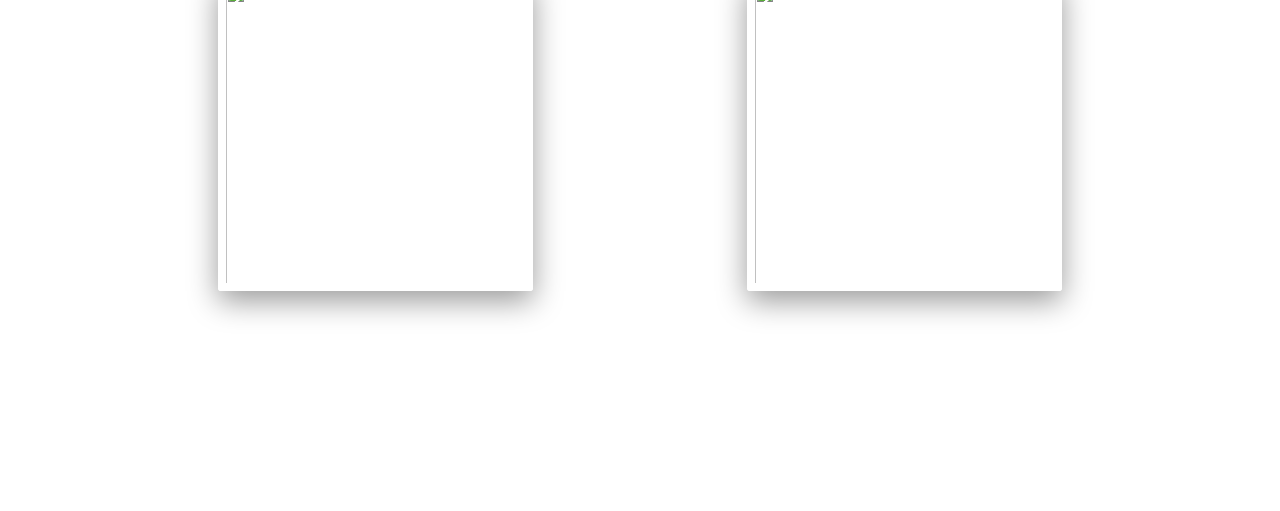
==== commit 7af5e7ab: "updated arts page and css" ====
--- a/pages/arts.html
+++ b/pages/arts.html
@@ -83,11 +83,23 @@
 
     <div class="container-fluid mx-auto py-5" id="postergallery">
 
-      <div class="container my-0 mt-0">
+    <!-- add category menu -->
+
+
+<!--       <div class="container my-0 mt-0">
         <h2 class="mx-auto text-center">Artwork</h2>
-      </div>
+      </div> -->
+
+      <div class="row justify-content-around align-content-around align-items-center mx-1 px-1 my-5 " id="artcategorymenu">
+        <p class="albumlist" onclick="loadArt('digital')">Drawings</p>
+        <p class="albumlist" onclick="loadArt('traditional')">Paintings</p>
+        <p class="albumlist" onclick="loadArt('stills')">Stills</p>
+        <p class="albumlist" onclick="loadArt('traditional')">Dynamics</p>
+      </div>
+
       
       <div class="row justify-content-around align-content-around align-items-center mx-5 px-5 my-5" id="postergalleryrow">
+        <!--
         <script type="text/javascript">
 
         var posternames = ['20160824-beliography-DSCF2859.jpg', '2017-11-16 20_04_31.237.jpg', '20180518-Yuan1-DSCF3356.jpg', '20180518-Yuan1-DSCF3365.jpg', '20190425-FriendsOfKew-DSCF4586.jpg', '20200501-2020.04.30.Quarantine-DSCF3961.jpg', '40D5E84B-F507-44E7-88F6-592BF7465071.jpg', '786DD0B0-DDB2-43BC-A537-0CE36532E0B8.jpg', 'IMG_0001.JPG', 'IMG_0023.JPG', 'IMG_0027.JPG', 'IMG_0036.JPG', 'IMG_0075.JPG', 'IMG_0313.JPG', 'IMG_0682.JPG', 'IMG_0791.JPG', 'IMG_0896.JPG', 'IMG_0908.JPG', 'IMG_0961.JPG', 'IMG_0962.JPG', 'IMG_0992(1).JPG', 'IMG_0992.JPG', 'IMG_1068.JPG', 'IMG_1445.JPG', 'IMG_1446.JPG', 'IMG_1684.JPG', 'IMG_1688.JPG', 'IMG_1699.JPG', 'IMG_1700.JPG', 'IMG_1756.JPG', 'IMG_1757.JPG', 'IMG_1761.JPG', 'IMG_1762.JPG', 'IMG_1763.JPG', 'IMG_1764.JPG', 'IMG_1811.JPG', 'IMG_1814.JPG', 'IMG_1832.JPG', 'IMG_1840.JPG', 'IMG_1894.JPG', 'IMG_1919.JPG', 'IMG_1944.JPG', 'IMG_1945.JPG', 'IMG_1947.JPG', 'IMG_1964.JPG', 'IMG_2103.JPG', 'IMG_2139.JPG', 'IMG_2162.JPG', 'IMG_2258.JPG', 'IMG_2268.JPG', 'IMG_2423.JPG', 'IMG_2491.JPG', 'IMG_2494.JPG', 'IMG_2500.JPG', 'IMG_2501.JPG', 'IMG_2502.JPG', 'IMG_2503.JPG', 'IMG_2504.JPG', 'IMG_2506.JPG', 'IMG_2507.JPG', 'IMG_2581.JPG', 'IMG_2582.JPG', 'IMG_2584.JPG', 'IMG_2585.JPG', 'IMG_2628.JPG', 'IMG_2702.PNG', 'IMG_2703.PNG', 'IMG_2704.JPG', 'IMG_2705.PNG', 'IMG_2706.PNG', 'IMG_2707.JPG', 'IMG_2709.JPG', 'IMG_3050.JPG', 'IMG_3093.JPG', 'IMG_3126.JPG', 'IMG_3516.JPG', 'IMG_3517.JPG', 'IMG_3523.JPG', 'IMG_3612.JPG', 'IMG_3615.JPG', 'IMG_3616.JPG', 'IMG_4130.JPG', 'IMG_4359.JPG', 'IMG_4381.JPG', 'IMG_5032.JPG', 'IMG_5049.JPG', 'IMG_6420.JPG', 'IMG_6421.JPG', 'IMG_6422.JPG', 'IMG_6423.JPG', 'IMG_7006.JPG', 'IMG_7431.JPG', 'IMG_7760.JPG', 'IMG_7805.JPG', 'IMG_7931.JPG', 'IMG_7982.JPG', 'IMG_7983.JPG', 'IMG_8022.JPG', 'IMG_8116.JPG', 'IMG_8253.JPG', 'IMG_8289.JPG', 'IMG_8299.JPG', 'IMG_8307.JPG', 'IMG_8351.JPG', 'IMG_8364.JPG', 'IMG_8437.JPG', 'IMG_8559.JPG', 'IMG_8671.JPG', 'IMG_8833.JPG', 'IMG_9309.JPG', 'IMG_9789.JPG', 'Snapseed.jpeg', 'Snapseed.jpg'];
@@ -132,7 +144,8 @@
             */
 
         });
-        </script>
+        </script> -->
+
       </div>
     </div>
 
@@ -151,6 +164,91 @@
 
     </script>
 
+
+  <script type="text/javascript">
+    
+    function loadArt(cat){
+
+    const parent = document.getElementById("postergalleryrow")
+    while (parent.firstChild) {
+        parent.firstChild.remove()
+    }
+
+
+    let artentries = {
+      "digital":[
+        "20160824-beliography-DSCF2859.jpg", 
+        "2017-11-16 20_04_31.237.jpg", 
+        "20180518-Yuan1-DSCF3356.jpg", 
+        "20180518-Yuan1-DSCF3365.jpg", 
+        "20190425-FriendsOfKew-DSCF4586.jpg", 
+        "20200501-2020.04.30.Quarantine-DSCF3961.jpg", 
+        "40D5E84B-F507-44E7-88F6-592BF7465071.jpg", 
+        "786DD0B0-DDB2-43BC-A537-0CE36532E0B8.jpg"
+      ],
+
+      "traditional":[
+        "IMG_0001.JPG", 
+        "IMG_0023.JPG", 
+        "IMG_0027.JPG", 
+        "IMG_0036.JPG", 
+        "IMG_0075.JPG", 
+        "IMG_0313.JPG", 
+        "IMG_0682.JPG", 
+        "IMG_0791.JPG", 
+        "IMG_0896.JPG", 
+        "IMG_0908.JPG", 
+        "IMG_0961.JPG", 
+        "IMG_0962.JPG"
+      ],
+
+      "stills":[
+        "IMG_0992(1).JPG", 
+        "IMG_0992.JPG", 
+        "IMG_1068.JPG", 
+        "IMG_1445.JPG", 
+        "IMG_1446.JPG", 
+        "IMG_1684.JPG", 
+        "IMG_1688.JPG", 
+        "IMG_1699.JPG", 
+        "IMG_1700.JPG", 
+        "IMG_1756.JPG", 
+        "IMG_1757.JPG", 
+        "IMG_1761.JPG"
+      ]
+      
+      
+    };
+
+      let filenames = artentries[cat];
+      console.log(filenames);
+
+      var counter = 0;
+      var rowdiv;
+      filenames.forEach(function(el) {
+
+        var div = document.createElement("div");
+        var img = document.createElement("img");
+        var overlay = document.createElement("div");
+        var overlaydiv = document.createElement("div");
+
+        div.className = "py-4 px-3 my-4 mx-4 text-center justify-content-around ";
+        img.className = "artworkimg";
+        img.setAttribute("data-toggle", "modal");
+        img.setAttribute("data-target", "#myModal");
+        img.setAttribute("data-backdrop","true");
+        img.setAttribute("onclick", "updateModalImg(this)");
+
+        img.src = '../img/artwork.small/'+el;
+        div.appendChild(img);
+        document.getElementById("postergalleryrow").appendChild(div);
+
+      });
+
+
+    }
+
+  </script>
 
   <!-- The Modal -->
     <div class="modal" id="myModal">
@@ -176,6 +274,8 @@
 
     <div id="myheader"></div>
 
+    <script type="text/javascript">loadArt('digital');</script>
+
   </body>
 
 </html>--- a/css/cniu.art.css
+++ b/css/cniu.art.css
@@ -69,6 +69,7 @@
 
 .albumlist {
   cursor: pointer;
+  font-size: larger;
 }
 
 .photogallery {
@@ -87,6 +88,12 @@
 #collectionmenu {
     min-width: 200px !important;
     max-width: 10%;
+}
+
+#artcategorymenu {
+    min-width: 200px !important;
+    font-family: 'Cabin', sans-serif;
+    font-size: larger;
 }
 
 .row {
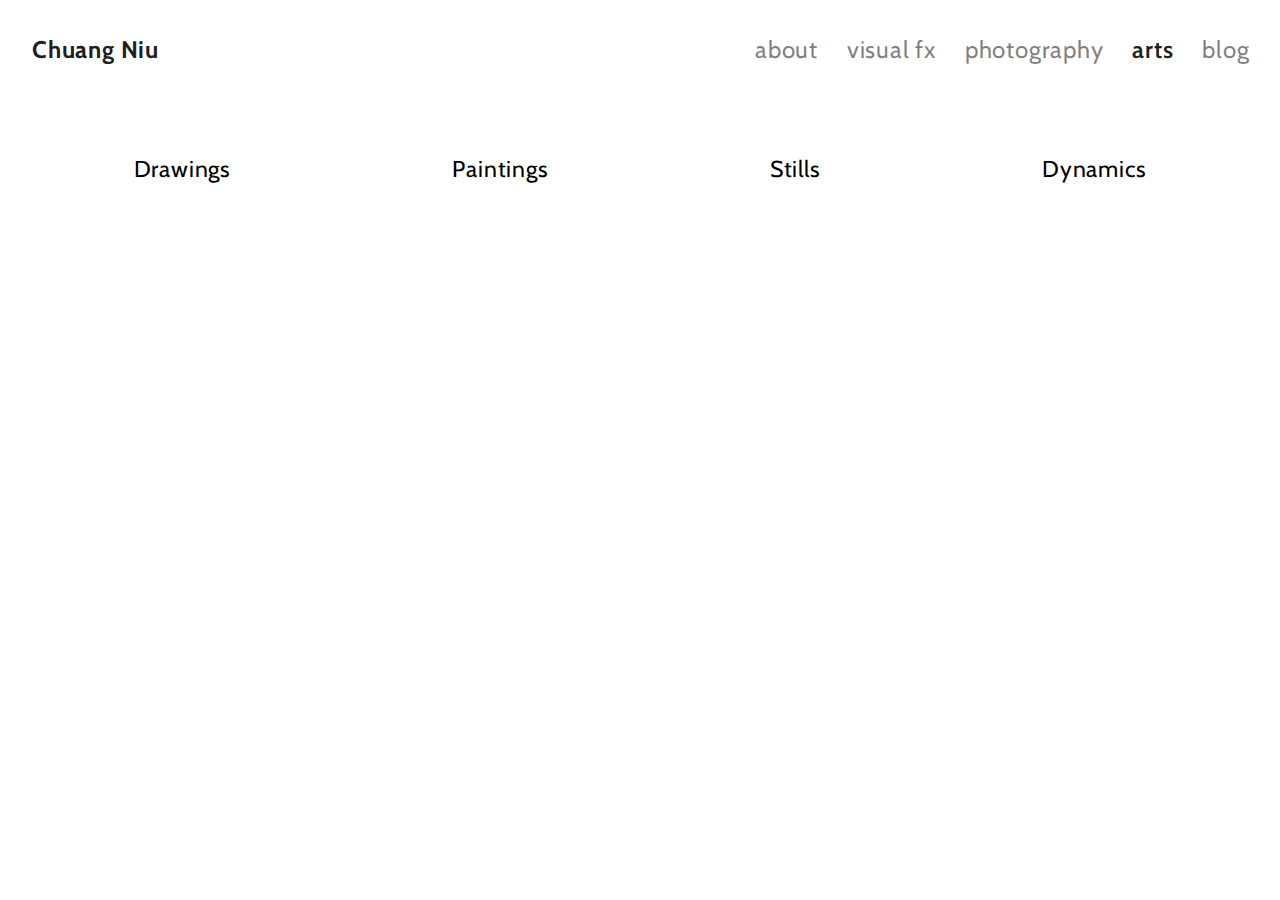
==== commit 98674b61: "updated python scripts and arts page" ====
--- a/pages/arts.html
+++ b/pages/arts.html
@@ -90,11 +90,11 @@
         <h2 class="mx-auto text-center">Artwork</h2>
       </div> -->
 
-      <div class="row justify-content-around align-content-around align-items-center mx-1 px-1 my-5 " id="artcategorymenu">
-        <p class="albumlist" onclick="loadArt('digital')">Drawings</p>
-        <p class="albumlist" onclick="loadArt('traditional')">Paintings</p>
+      <div class="row justify-content-around align-content-around align-items-center mx-1 px-1 my-1 " id="artcategorymenu">
+        <p class="albumlist" onclick="loadArt('drawings')">Drawings</p>
+        <p class="albumlist" onclick="loadArt('paintings')">Paintings</p>
         <p class="albumlist" onclick="loadArt('stills')">Stills</p>
-        <p class="albumlist" onclick="loadArt('traditional')">Dynamics</p>
+        <p class="albumlist" onclick="loadArt('dynamics')">Dynamics</p>
       </div>
 
       
@@ -176,45 +176,16 @@
 
 
     let artentries = {
-      "digital":[
-        "20160824-beliography-DSCF2859.jpg", 
-        "2017-11-16 20_04_31.237.jpg", 
-        "20180518-Yuan1-DSCF3356.jpg", 
-        "20180518-Yuan1-DSCF3365.jpg", 
-        "20190425-FriendsOfKew-DSCF4586.jpg", 
-        "20200501-2020.04.30.Quarantine-DSCF3961.jpg", 
-        "40D5E84B-F507-44E7-88F6-592BF7465071.jpg", 
-        "786DD0B0-DDB2-43BC-A537-0CE36532E0B8.jpg"
+      "paintings":[
+        "IMG_0001.JPG","IMG_0075.JPG","IMG_1446.JPG","IMG_1756.JPG","IMG_1761.JPG","IMG_1762.JPG","IMG_1763.JPG","IMG_1764.JPG","IMG_1840.JPG","IMG_1944.JPG","IMG_1947.JPG","IMG_2268.JPG","IMG_2702.PNG","IMG_2703.PNG","IMG_2704.JPG","IMG_2705.PNG","IMG_2706.PNG","IMG_2707.JPG","IMG_2709.JPG","IMG_4130.JPG","IMG_4359.JPG","IMG_4381.JPG","IMG_7760.JPG","IMG_7805.JPG","IMG_7931.JPG","IMG_8116.JPG","IMG_8253.JPG","IMG_8307.JPG","IMG_8351.JPG","IMG_8364.JPG","IMG_8437.JPG","IMG_9309.JPG","Snapseed.jpg"
       ],
 
-      "traditional":[
-        "IMG_0001.JPG", 
-        "IMG_0023.JPG", 
-        "IMG_0027.JPG", 
-        "IMG_0036.JPG", 
-        "IMG_0075.JPG", 
-        "IMG_0313.JPG", 
-        "IMG_0682.JPG", 
-        "IMG_0791.JPG", 
-        "IMG_0896.JPG", 
-        "IMG_0908.JPG", 
-        "IMG_0961.JPG", 
-        "IMG_0962.JPG"
+      "drawings":[
+        "40D5E84B-F507-44E7-88F6-592BF7465071.jpg","786DD0B0-DDB2-43BC-A537-0CE36532E0B8.jpg","IMG_0961.JPG","IMG_0962.JPG","IMG_1700.JPG","IMG_1757.JPG","IMG_1811.JPG","IMG_1814.JPG","IMG_1832.JPG","IMG_1894.JPG","IMG_1919.JPG","IMG_2103.JPG","IMG_2139.JPG","IMG_2162.JPG","IMG_2258.JPG","IMG_2423.JPG","IMG_2491.JPG","IMG_2494.JPG","IMG_2500.JPG","IMG_2501.JPG","IMG_2502.JPG","IMG_2503.JPG","IMG_2504.JPG","IMG_2506.JPG","IMG_2507.JPG","IMG_2582.JPG","IMG_2585.JPG","IMG_2628.JPG","IMG_3516.JPG"
       ],
 
       "stills":[
-        "IMG_0992(1).JPG", 
-        "IMG_0992.JPG", 
-        "IMG_1068.JPG", 
-        "IMG_1445.JPG", 
-        "IMG_1446.JPG", 
-        "IMG_1684.JPG", 
-        "IMG_1688.JPG", 
-        "IMG_1699.JPG", 
-        "IMG_1700.JPG", 
-        "IMG_1756.JPG", 
-        "IMG_1757.JPG", 
-        "IMG_1761.JPG"
+        "2021.4.27.CropCircle8.jpg","2021.5.12.MantaRays3.jpg","2021.5.12.MantaRays4.jpg","2021.5.12.MantaRays7.jpg","2021.5.12.MantaRays8.jpg","2021.5.13.Jellyfish2.jpg","2021.5.2.CropCircleETH1.jpg","2021.5.25.Jellyfish4.png","CropCircleBTC_Large.jpg","CropCircle_Chai_Master.v3.jpg","Hair_Follicle_Comp.v4.jpg","OscarTheatre.v1.png","OscarTheatre.v2.png","OscarTheatre.v3.png","OscarTheatre.v4.png"
       ]
       
       
@@ -239,7 +210,7 @@
         img.setAttribute("data-backdrop","true");
         img.setAttribute("onclick", "updateModalImg(this)");
 
-        img.src = '../img/artwork.small/'+el;
+        img.src = '../img/artwork.small/'+cat+'/'+el;
         div.appendChild(img);
         document.getElementById("postergalleryrow").appendChild(div);
 
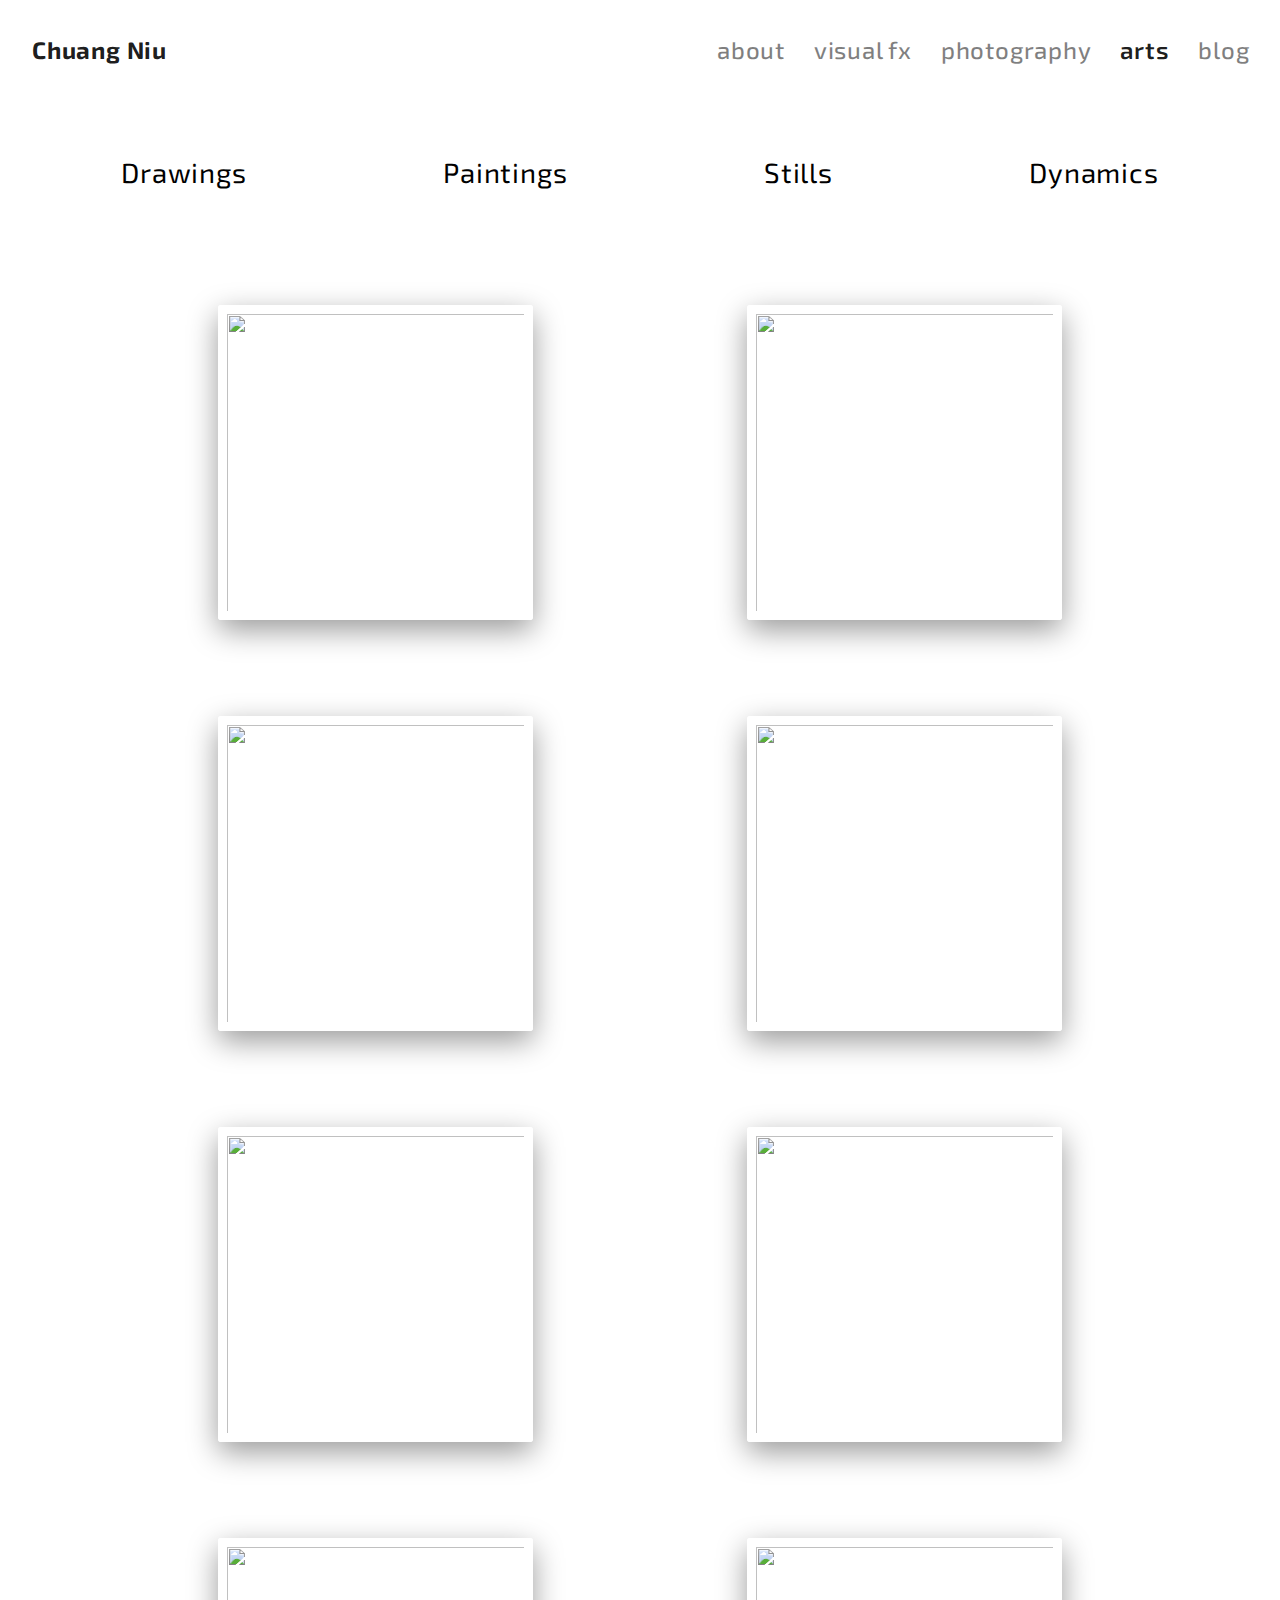
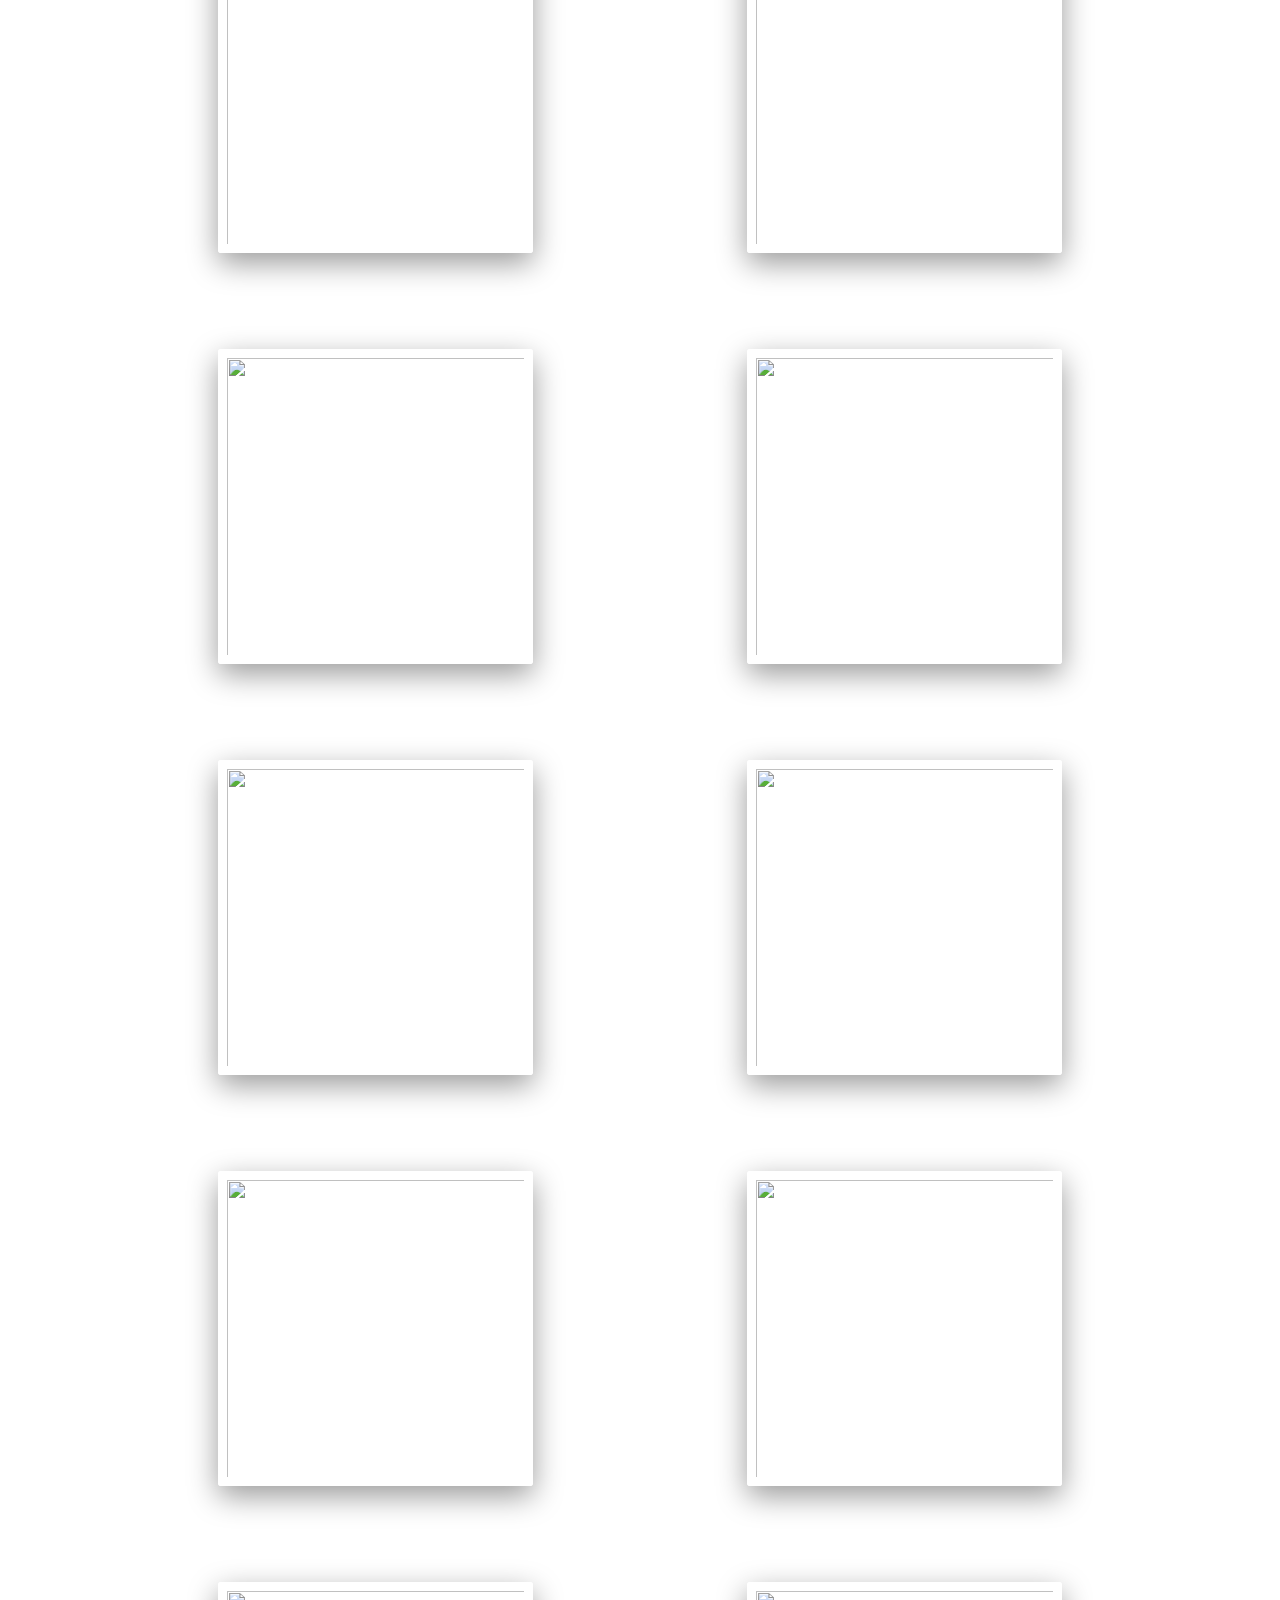
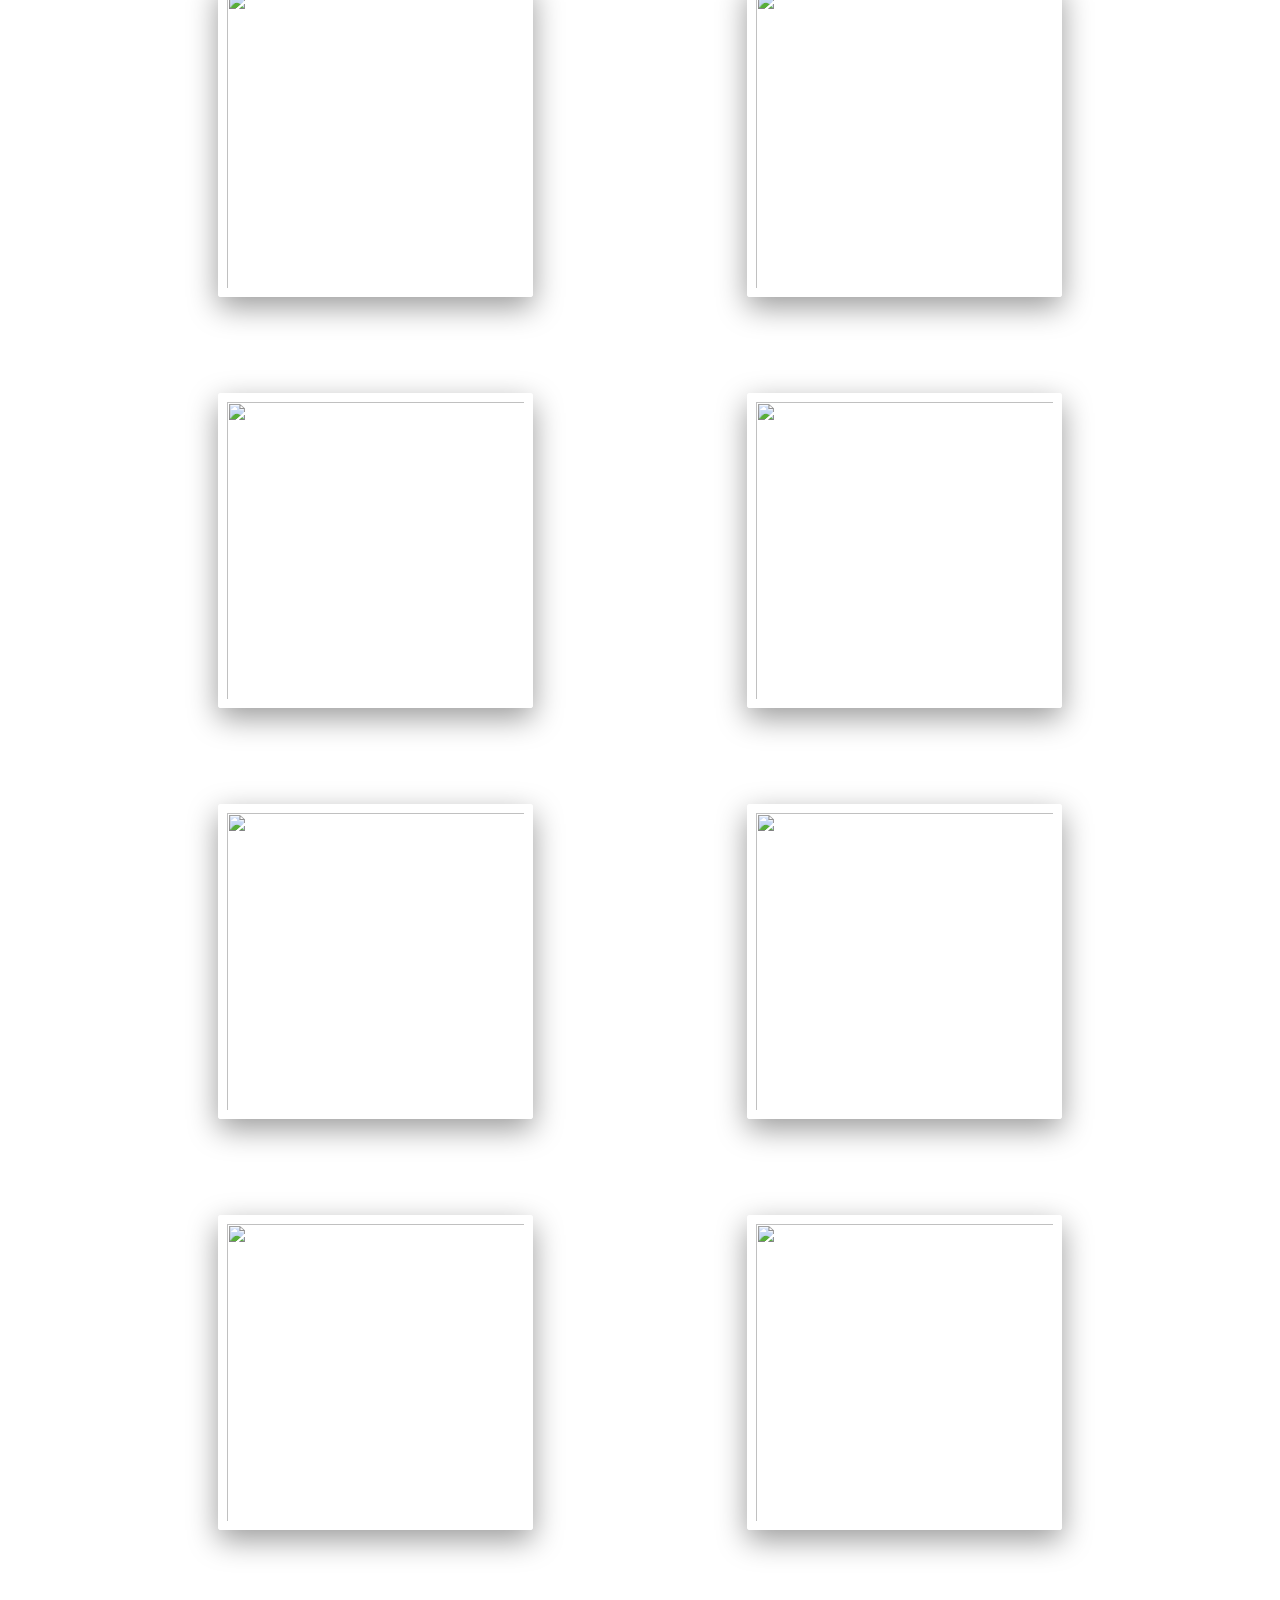
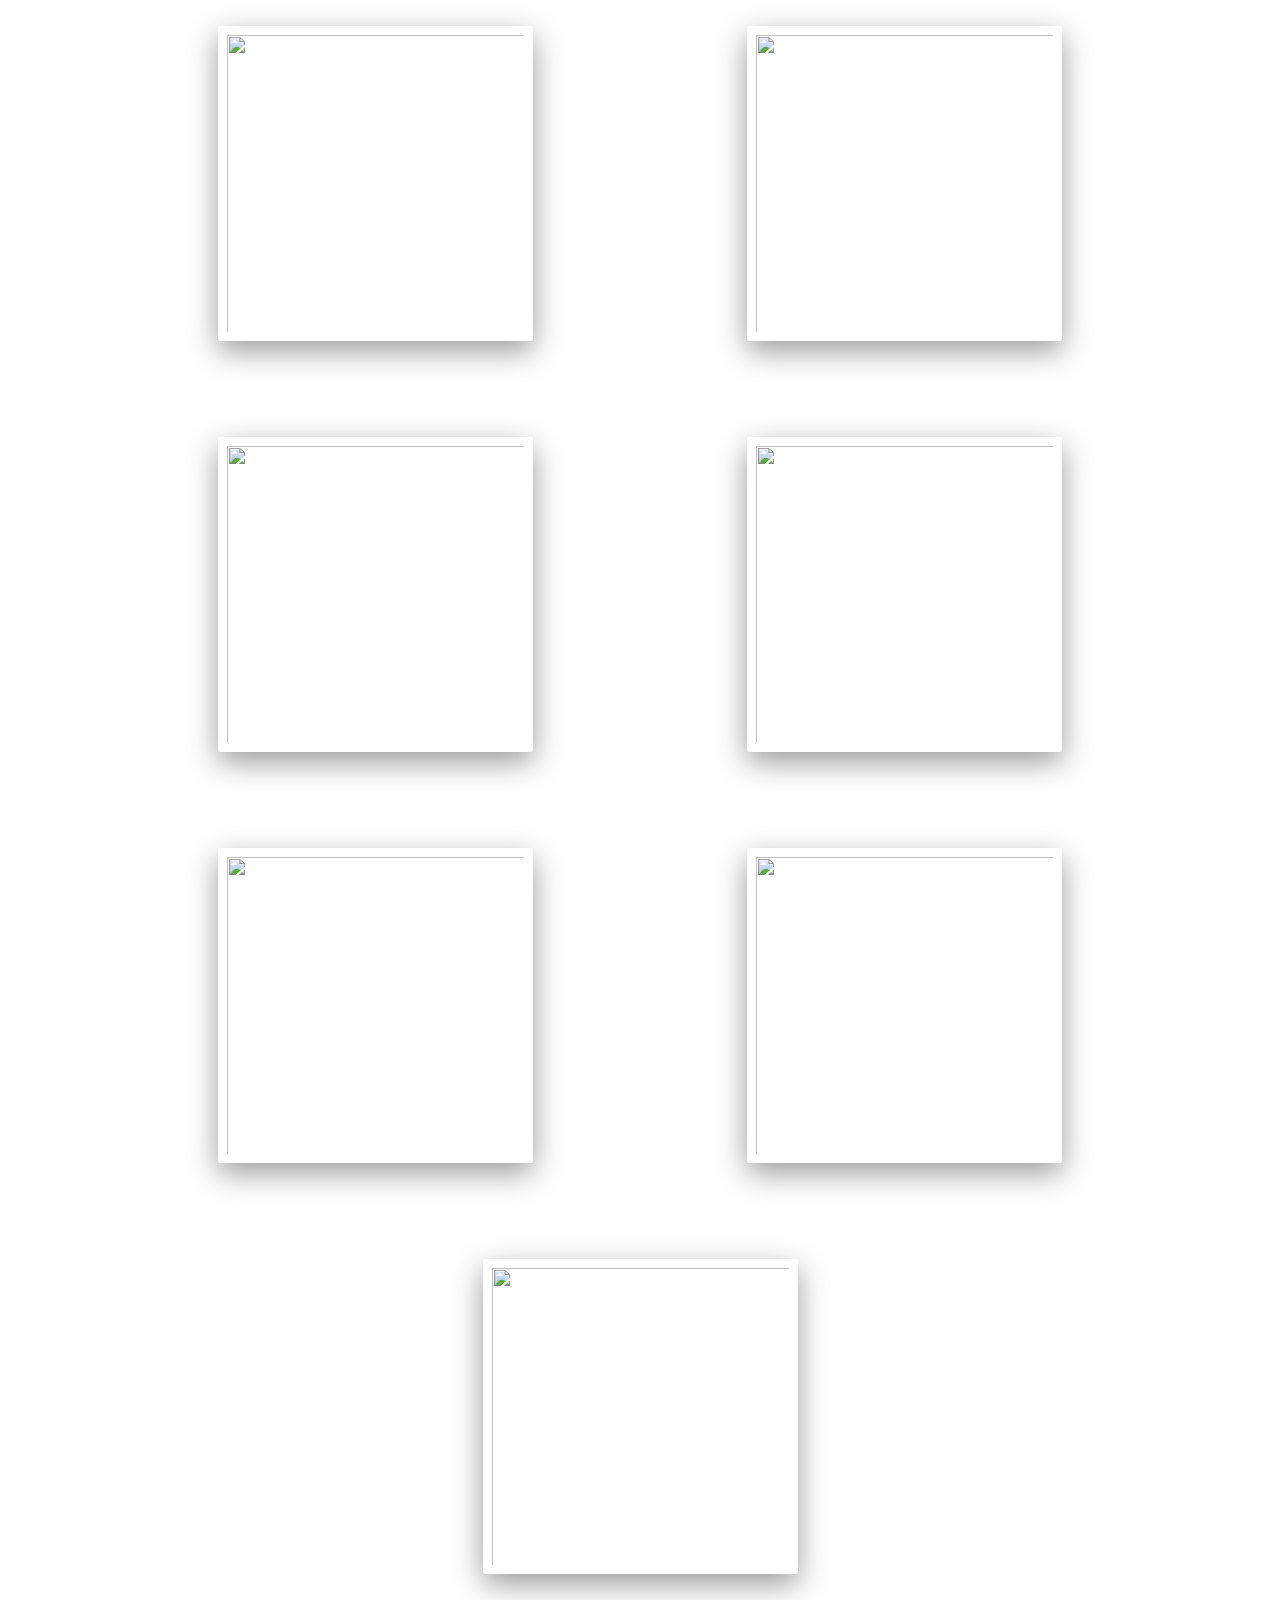
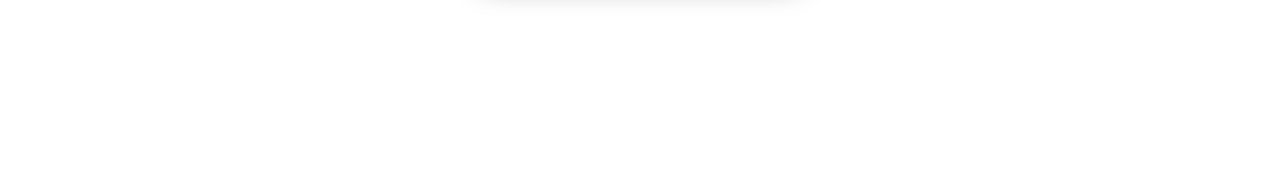
==== commit 2e78ce6d: "updated fonts" ====
--- a/pages/arts.html
+++ b/pages/arts.html
@@ -245,7 +245,7 @@
 
     <div id="myheader"></div>
 
-    <script type="text/javascript">loadArt('digital');</script>
+    <script type="text/javascript">loadArt('drawings');</script>
 
   </body>
 
--- a/css/cniu.art.css
+++ b/css/cniu.art.css
@@ -7,13 +7,15 @@
   --breakpoint-lg: 992px;
   --breakpoint-xl: 1200px;
   --tron-text-color: #000; /*#4d4d4d;*/
+  --base-font: 'Exo 2';
 }
 
 body {
   margin: 0;
-  font-family: 'Cabin', sans-serif;
+  font-family: var(--base-font), sans-serif;
   background-color: var(--tron-background-color);
   letter-spacing: 0.05rem;
+  font-size: 1.2rem;
   user-select: none;
   color: var(--tron-text-color);
 }
@@ -50,7 +52,7 @@
 
 .nav-link {
   font-size: 1.5rem;
-  font-weight: 400;
+  font-weight: 500;
 }
 
 .nav-link.active {
@@ -92,7 +94,7 @@
 
 #artcategorymenu {
     min-width: 200px !important;
-    font-family: 'Cabin', sans-serif;
+    font-family: var(--base-font), sans-serif;
     font-size: larger;
 }
 
